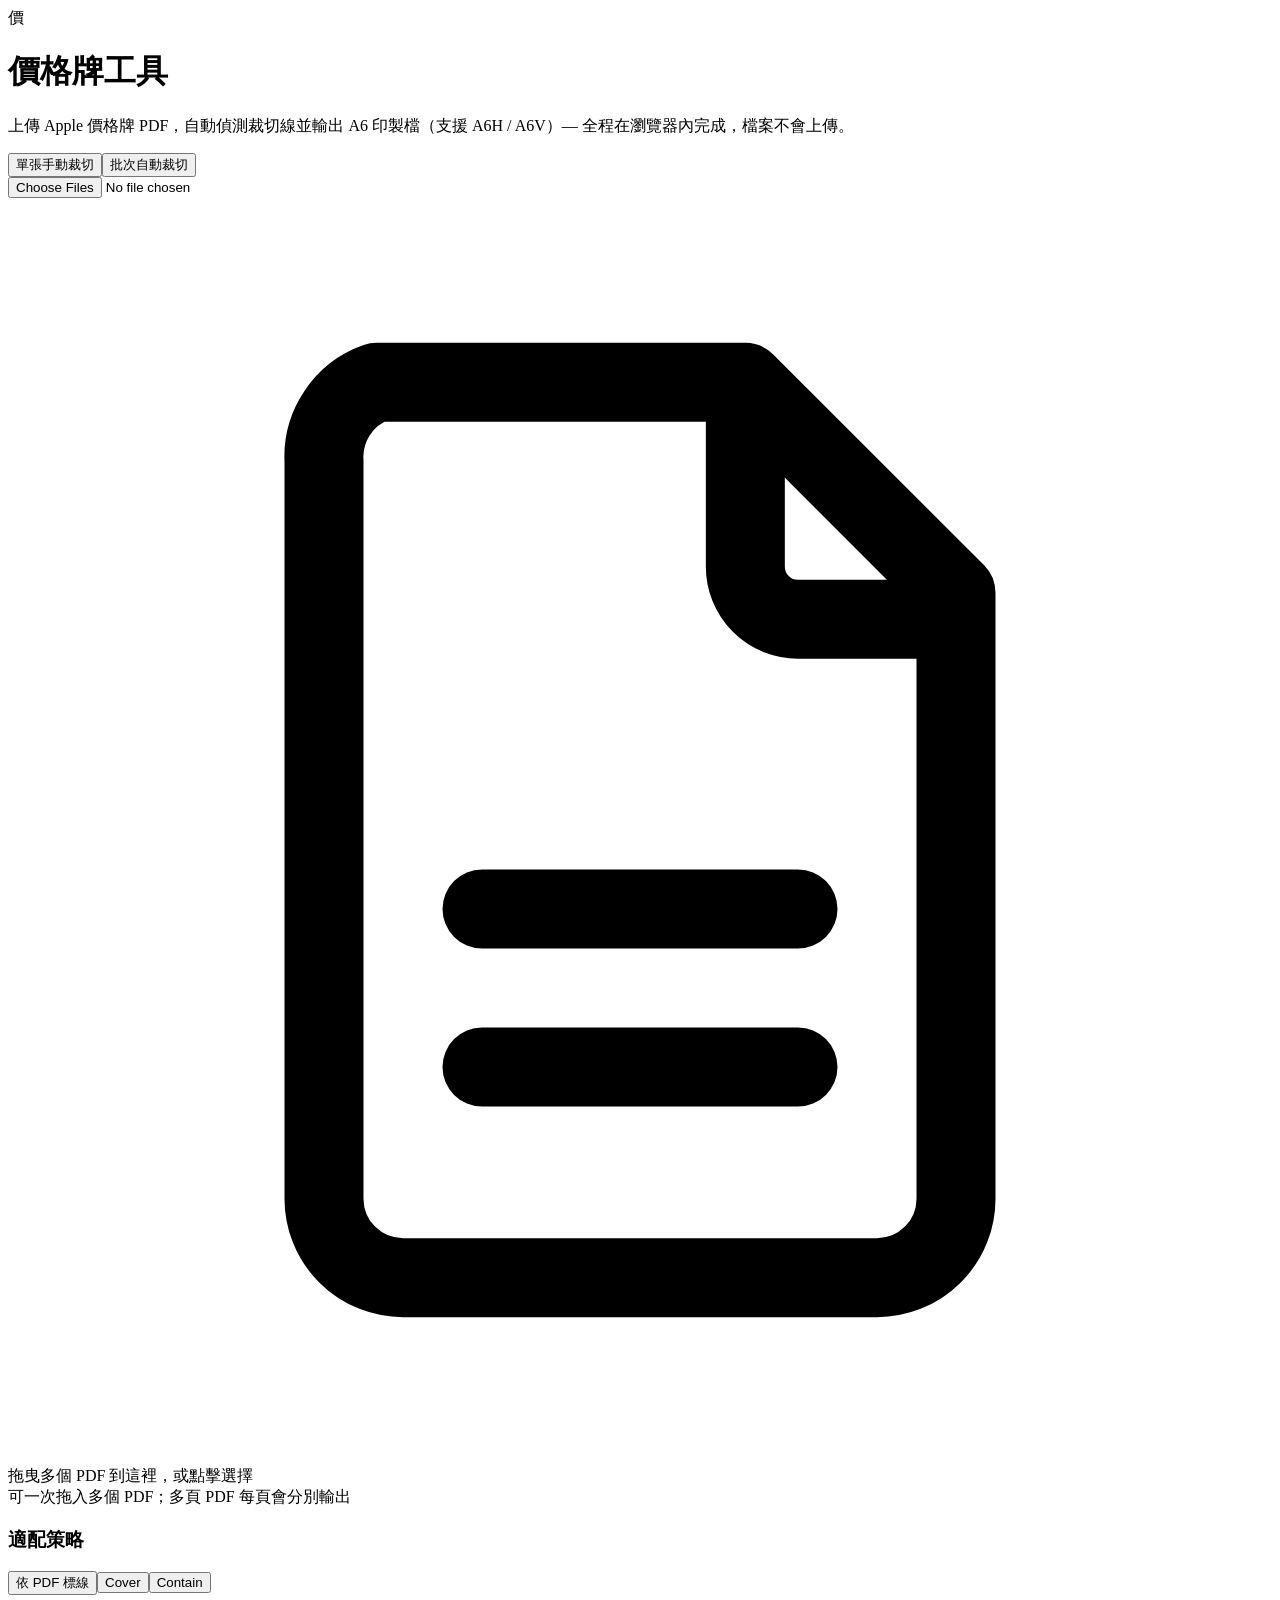
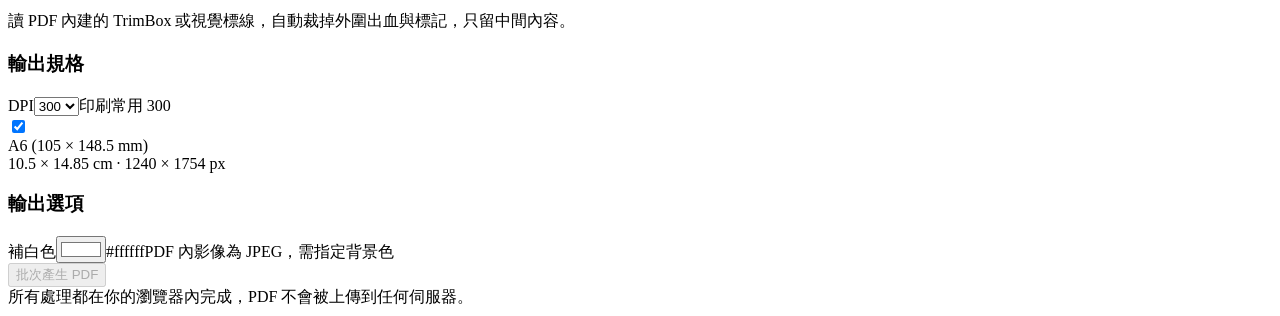
==== index.html @ c0bd7377 "價格牌工具（靜態網頁）" ====
<!DOCTYPE html><!--tHlE4lcOWtgpAlVn3kXVg--><html lang="zh-Hant"><head><meta charSet="utf-8"/><meta name="viewport" content="width=device-width, initial-scale=1"/><link rel="stylesheet" href="/price-tag-crop/_next/static/css/e3be39649582c338.css" data-precedence="next"/><link rel="stylesheet" href="/price-tag-crop/_next/static/css/1ed66b419047be4d.css" data-precedence="next"/><link rel="preload" as="script" fetchPriority="low" href="/price-tag-crop/_next/static/chunks/webpack-905c0ec959101561.js"/><script src="/price-tag-crop/_next/static/chunks/4bd1b696-c023c6e3521b1417.js" async=""></script><script src="/price-tag-crop/_next/static/chunks/255-a2ff81017c8be315.js" async=""></script><script src="/price-tag-crop/_next/static/chunks/main-app-aa45758f21da2b9b.js" async=""></script><script src="/price-tag-crop/_next/static/chunks/9b0008ae-5dbc968473dac8fa.js" async=""></script><script src="/price-tag-crop/_next/static/chunks/164f4fb6-c6f5d11dffcbd2ea.js" async=""></script><script src="/price-tag-crop/_next/static/chunks/767-1b6cd511cc462bb2.js" async=""></script><script src="/price-tag-crop/_next/static/chunks/app/page-206f4f17d5adaa6c.js" async=""></script><title>價格牌工具</title><meta name="description" content="對照門市配置圖批次匹配、裁切 Apple A6 價格牌"/><script src="/price-tag-crop/_next/static/chunks/polyfills-42372ed130431b0a.js" noModule=""></script></head><body class="min-h-screen bg-canvas font-sans text-ink antialiased"><div hidden=""><!--$--><!--/$--></div><main class="mx-auto max-w-5xl px-4 pb-16 pt-10 sm:px-6"><header class="mb-8 flex flex-col gap-1"><div class="flex items-center gap-2.5"><div class="flex h-8 w-8 items-center justify-center rounded-[9px] bg-ink text-[15px] font-semibold text-white">價</div><h1 class="text-[22px] font-semibold tracking-tight text-ink">價格牌工具</h1></div><p class="text-[13px] text-ink-muted">上傳 Apple 價格牌 PDF，自動偵測裁切線並輸出 A6 印製檔（支援 A6H / A6V）— 全程在瀏覽器內完成，檔案不會上傳。</p></header><div class="mb-6"><div class="inline-flex gap-0.5 rounded-full bg-ink/[0.06] p-1"><button type="button" class="rounded-full px-4 py-1.5 text-sm font-medium transition text-ink-muted hover:text-ink">單張手動裁切</button><button type="button" class="rounded-full px-4 py-1.5 text-sm font-medium transition bg-white text-ink shadow-card">批次自動裁切</button></div></div><div class="rounded-2xl border border-hairline bg-surface shadow-card p-5 sm:p-7"><div class="space-y-6"><label class="flex cursor-pointer flex-col items-center justify-center gap-2.5 rounded-2xl border-2 border-dashed p-9 text-center transition border-hairline bg-ink/[0.02] hover:border-ink-faint hover:bg-ink/[0.035]"><input type="file" accept="application/pdf,.pdf" multiple="" class="hidden"/><svg viewBox="0 0 24 24" fill="none" class="h-8 w-8 transition text-ink-faint" aria-hidden="true"><path d="M7 3.5h7l4 4V19a1.5 1.5 0 0 1-1.5 1.5h-9A1.5 1.5 0 0 1 6 19V5a1.5 1.5 0 0 1 1-1.5Z" stroke="currentColor" stroke-width="1.5" stroke-linejoin="round"></path><path d="M14 3.5V7a1 1 0 0 0 1 1h3.5" stroke="currentColor" stroke-width="1.5" stroke-linejoin="round"></path><path d="M9 13.5h6M9 16.5h6" stroke="currentColor" stroke-width="1.5" stroke-linecap="round"></path></svg><div class="text-[14px] font-medium text-ink">拖曳多個 PDF 到這裡，或點擊選擇</div><div class="max-w-md text-xs text-ink-faint">可一次拖入多個 PDF；多頁 PDF 每頁會分別輸出</div></label><div class="space-y-3 border-t border-hairline pt-5"><h3 class="text-[13px] font-semibold uppercase tracking-wide text-ink-faint">適配策略</h3><div class="inline-flex gap-0.5 rounded-full bg-ink/[0.06] p-1"><button type="button" class="rounded-full px-4 py-1.5 text-sm font-medium transition bg-white text-ink shadow-card">依 PDF 標線</button><button type="button" class="rounded-full px-4 py-1.5 text-sm font-medium transition text-ink-muted hover:text-ink">Cover</button><button type="button" class="rounded-full px-4 py-1.5 text-sm font-medium transition text-ink-muted hover:text-ink">Contain</button></div><p class="text-xs text-ink-faint">讀 PDF 內建的 TrimBox 或視覺標線，自動裁掉外圍出血與標記，只留中間內容。</p></div><div class="space-y-3 border-t border-hairline pt-5"><h3 class="text-[13px] font-semibold uppercase tracking-wide text-ink-faint">輸出規格</h3><div class="space-y-3"><div class="flex items-center gap-3"><label class="text-sm font-medium text-ink-soft">DPI</label><select class="rounded-lg border border-hairline bg-white px-2.5 py-1.5 text-sm text-ink"><option value="150">150</option><option value="300" selected="">300</option><option value="600">600</option></select><span class="text-xs text-ink-faint">印刷常用 300</span></div><div class="grid grid-cols-1 gap-2 sm:grid-cols-2 lg:grid-cols-3"><label class="flex cursor-pointer items-center gap-3 rounded-xl border p-3 transition border-accent bg-accent-soft"><input type="checkbox" class="h-4 w-4 accent-accent" checked=""/><div class="flex-1"><div class="text-sm font-medium text-ink">A6 (105 × 148.5 mm)</div><div class="text-xs text-ink-faint">10.5<!-- --> × <!-- -->14.85<!-- --> cm · <!-- -->1240<!-- --> × <!-- -->1754<!-- --> px</div></div></label></div></div></div><div class="space-y-3 border-t border-hairline pt-5"><h3 class="text-[13px] font-semibold uppercase tracking-wide text-ink-faint">輸出選項</h3><div class="flex items-center gap-2.5"><label class="text-sm font-medium text-ink-soft">補白色</label><input type="color" class="h-8 w-12 cursor-pointer rounded-lg border border-hairline" value="#ffffff"/><span class="font-mono text-xs text-ink-faint">#ffffff</span><span class="text-xs text-ink-faint">PDF 內影像為 JPEG，需指定背景色</span></div></div><button type="button" class="inline-flex items-center justify-center gap-1.5 rounded-full px-4 py-2 text-sm font-medium transition disabled:cursor-not-allowed bg-accent text-white hover:bg-accent-hover active:bg-accent-active disabled:bg-ink-faint/40 disabled:text-white/70 w-full !py-3" disabled="">批次產生 PDF</button></div></div><footer class="mt-8 text-center text-xs text-ink-faint">所有處理都在你的瀏覽器內完成，PDF 不會被上傳到任何伺服器。</footer></main><!--$--><!--/$--><script src="/price-tag-crop/_next/static/chunks/webpack-905c0ec959101561.js" id="_R_" async=""></script><script>(self.__next_f=self.__next_f||[]).push([0])</script><script>self.__next_f.push([1,"1:\"$Sreact.fragment\"\n2:I[9766,[],\"\"]\n3:I[8924,[],\"\"]\n4:I[1959,[],\"ClientPageRoot\"]\n5:I[7318,[\"84\",\"static/chunks/9b0008ae-5dbc968473dac8fa.js\",\"930\",\"static/chunks/164f4fb6-c6f5d11dffcbd2ea.js\",\"767\",\"static/chunks/767-1b6cd511cc462bb2.js\",\"974\",\"static/chunks/app/page-206f4f17d5adaa6c.js\"],\"default\"]\n8:I[4431,[],\"OutletBoundary\"]\na:I[5278,[],\"AsyncMetadataOutlet\"]\nc:I[4431,[],\"ViewportBoundary\"]\ne:I[4431,[],\"MetadataBoundary\"]\nf:\"$Sreact.suspense\"\n11:I[7150,[],\"\"]\n:HL[\"/price-tag-crop/_next/static/css/e3be39649582c338.css\",\"style\"]\n:HL[\"/price-tag-crop/_next/static/css/1ed66b419047be4d.css\",\"style\"]\n"])</script><script>self.__next_f.push([1,"0:{\"P\":null,\"b\":\"tHlE4lcOWtgpAlVn3kXVg\",\"p\":\"/price-tag-crop\",\"c\":[\"\",\"\"],\"i\":false,\"f\":[[[\"\",{\"children\":[\"__PAGE__\",{}]},\"$undefined\",\"$undefined\",true],[\"\",[\"$\",\"$1\",\"c\",{\"children\":[[[\"$\",\"link\",\"0\",{\"rel\":\"stylesheet\",\"href\":\"/price-tag-crop/_next/static/css/e3be39649582c338.css\",\"precedence\":\"next\",\"crossOrigin\":\"$undefined\",\"nonce\":\"$undefined\"}]],[\"$\",\"html\",null,{\"lang\":\"zh-Hant\",\"children\":[\"$\",\"body\",null,{\"className\":\"min-h-screen bg-canvas font-sans text-ink antialiased\",\"children\":[\"$\",\"$L2\",null,{\"parallelRouterKey\":\"children\",\"error\":\"$undefined\",\"errorStyles\":\"$undefined\",\"errorScripts\":\"$undefined\",\"template\":[\"$\",\"$L3\",null,{}],\"templateStyles\":\"$undefined\",\"templateScripts\":\"$undefined\",\"notFound\":[[[\"$\",\"title\",null,{\"children\":\"404: This page could not be found.\"}],[\"$\",\"div\",null,{\"style\":{\"fontFamily\":\"system-ui,\\\"Segoe UI\\\",Roboto,Helvetica,Arial,sans-serif,\\\"Apple Color Emoji\\\",\\\"Segoe UI Emoji\\\"\",\"height\":\"100vh\",\"textAlign\":\"center\",\"display\":\"flex\",\"flexDirection\":\"column\",\"alignItems\":\"center\",\"justifyContent\":\"center\"},\"children\":[\"$\",\"div\",null,{\"children\":[[\"$\",\"style\",null,{\"dangerouslySetInnerHTML\":{\"__html\":\"body{color:#000;background:#fff;margin:0}.next-error-h1{border-right:1px solid rgba(0,0,0,.3)}@media (prefers-color-scheme:dark){body{color:#fff;background:#000}.next-error-h1{border-right:1px solid rgba(255,255,255,.3)}}\"}}],[\"$\",\"h1\",null,{\"className\":\"next-error-h1\",\"style\":{\"display\":\"inline-block\",\"margin\":\"0 20px 0 0\",\"padding\":\"0 23px 0 0\",\"fontSize\":24,\"fontWeight\":500,\"verticalAlign\":\"top\",\"lineHeight\":\"49px\"},\"children\":404}],[\"$\",\"div\",null,{\"style\":{\"display\":\"inline-block\"},\"children\":[\"$\",\"h2\",null,{\"style\":{\"fontSize\":14,\"fontWeight\":400,\"lineHeight\":\"49px\",\"margin\":0},\"children\":\"This page could not be found.\"}]}]]}]}]],[]],\"forbidden\":\"$undefined\",\"unauthorized\":\"$undefined\"}]}]}]]}],{\"children\":[\"__PAGE__\",[\"$\",\"$1\",\"c\",{\"children\":[[\"$\",\"$L4\",null,{\"Component\":\"$5\",\"searchParams\":{},\"params\":{},\"promises\":[\"$@6\",\"$@7\"]}],[[\"$\",\"link\",\"0\",{\"rel\":\"stylesheet\",\"href\":\"/price-tag-crop/_next/static/css/1ed66b419047be4d.css\",\"precedence\":\"next\",\"crossOrigin\":\"$undefined\",\"nonce\":\"$undefined\"}]],[\"$\",\"$L8\",null,{\"children\":[\"$L9\",[\"$\",\"$La\",null,{\"promise\":\"$@b\"}]]}]]}],{},null,false]},null,false],[\"$\",\"$1\",\"h\",{\"children\":[null,[[\"$\",\"$Lc\",null,{\"children\":\"$Ld\"}],null],[\"$\",\"$Le\",null,{\"children\":[\"$\",\"div\",null,{\"hidden\":true,\"children\":[\"$\",\"$f\",null,{\"fallback\":null,\"children\":\"$L10\"}]}]}]]}],false]],\"m\":\"$undefined\",\"G\":[\"$11\",[]],\"s\":false,\"S\":true}\n"])</script><script>self.__next_f.push([1,"6:{}\n7:\"$0:f:0:1:2:children:1:props:children:0:props:params\"\n"])</script><script>self.__next_f.push([1,"d:[[\"$\",\"meta\",\"0\",{\"charSet\":\"utf-8\"}],[\"$\",\"meta\",\"1\",{\"name\":\"viewport\",\"content\":\"width=device-width, initial-scale=1\"}]]\n9:null\n"])</script><script>self.__next_f.push([1,"b:{\"metadata\":[[\"$\",\"title\",\"0\",{\"children\":\"價格牌工具\"}],[\"$\",\"meta\",\"1\",{\"name\":\"description\",\"content\":\"對照門市配置圖批次匹配、裁切 Apple A6 價格牌\"}]],\"error\":null,\"digest\":\"$undefined\"}\n"])</script><script>self.__next_f.push([1,"10:\"$b:metadata\"\n"])</script></body></html>
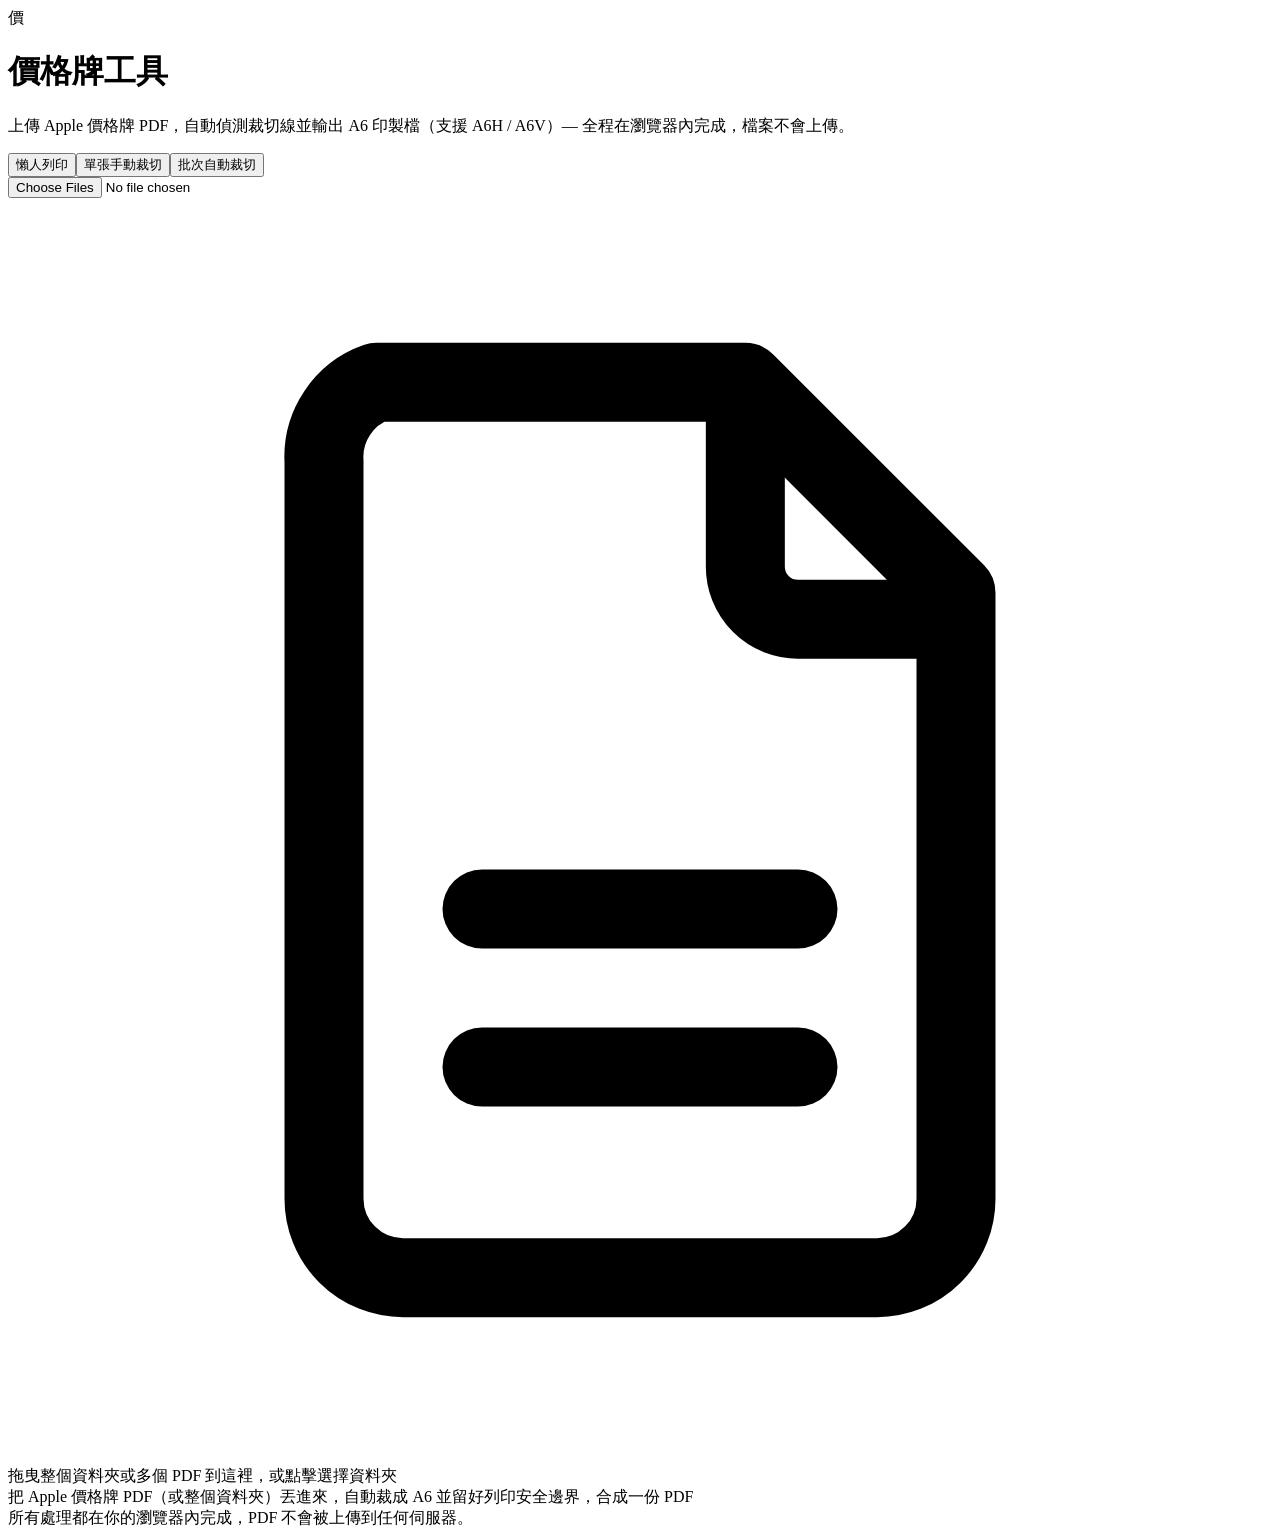
==== commit ba48ab5d: "更新：懶人列印分頁、列印安全邊界" ====
--- a/index.html
+++ b/index.html
@@ -1 +1 @@
-<!DOCTYPE html><!--tHlE4lcOWtgpAlVn3kXVg--><html lang="zh-Hant"><head><meta charSet="utf-8"/><meta name="viewport" content="width=device-width, initial-scale=1"/><link rel="stylesheet" href="/price-tag-crop/_next/static/css/e3be39649582c338.css" data-precedence="next"/><link rel="stylesheet" href="/price-tag-crop/_next/static/css/1ed66b419047be4d.css" data-precedence="next"/><link rel="preload" as="script" fetchPriority="low" href="/price-tag-crop/_next/static/chunks/webpack-905c0ec959101561.js"/><script src="/price-tag-crop/_next/static/chunks/4bd1b696-c023c6e3521b1417.js" async=""></script><script src="/price-tag-crop/_next/static/chunks/255-a2ff81017c8be315.js" async=""></script><script src="/price-tag-crop/_next/static/chunks/main-app-aa45758f21da2b9b.js" async=""></script><script src="/price-tag-crop/_next/static/chunks/9b0008ae-5dbc968473dac8fa.js" async=""></script><script src="/price-tag-crop/_next/static/chunks/164f4fb6-c6f5d11dffcbd2ea.js" async=""></script><script src="/price-tag-crop/_next/static/chunks/767-1b6cd511cc462bb2.js" async=""></script><script src="/price-tag-crop/_next/static/chunks/app/page-206f4f17d5adaa6c.js" async=""></script><title>價格牌工具</title><meta name="description" content="對照門市配置圖批次匹配、裁切 Apple A6 價格牌"/><script src="/price-tag-crop/_next/static/chunks/polyfills-42372ed130431b0a.js" noModule=""></script></head><body class="min-h-screen bg-canvas font-sans text-ink antialiased"><div hidden=""><!--$--><!--/$--></div><main class="mx-auto max-w-5xl px-4 pb-16 pt-10 sm:px-6"><header class="mb-8 flex flex-col gap-1"><div class="flex items-center gap-2.5"><div class="flex h-8 w-8 items-center justify-center rounded-[9px] bg-ink text-[15px] font-semibold text-white">價</div><h1 class="text-[22px] font-semibold tracking-tight text-ink">價格牌工具</h1></div><p class="text-[13px] text-ink-muted">上傳 Apple 價格牌 PDF，自動偵測裁切線並輸出 A6 印製檔（支援 A6H / A6V）— 全程在瀏覽器內完成，檔案不會上傳。</p></header><div class="mb-6"><div class="inline-flex gap-0.5 rounded-full bg-ink/[0.06] p-1"><button type="button" class="rounded-full px-4 py-1.5 text-sm font-medium transition text-ink-muted hover:text-ink">單張手動裁切</button><button type="button" class="rounded-full px-4 py-1.5 text-sm font-medium transition bg-white text-ink shadow-card">批次自動裁切</button></div></div><div class="rounded-2xl border border-hairline bg-surface shadow-card p-5 sm:p-7"><div class="space-y-6"><label class="flex cursor-pointer flex-col items-center justify-center gap-2.5 rounded-2xl border-2 border-dashed p-9 text-center transition border-hairline bg-ink/[0.02] hover:border-ink-faint hover:bg-ink/[0.035]"><input type="file" accept="application/pdf,.pdf" multiple="" class="hidden"/><svg viewBox="0 0 24 24" fill="none" class="h-8 w-8 transition text-ink-faint" aria-hidden="true"><path d="M7 3.5h7l4 4V19a1.5 1.5 0 0 1-1.5 1.5h-9A1.5 1.5 0 0 1 6 19V5a1.5 1.5 0 0 1 1-1.5Z" stroke="currentColor" stroke-width="1.5" stroke-linejoin="round"></path><path d="M14 3.5V7a1 1 0 0 0 1 1h3.5" stroke="currentColor" stroke-width="1.5" stroke-linejoin="round"></path><path d="M9 13.5h6M9 16.5h6" stroke="currentColor" stroke-width="1.5" stroke-linecap="round"></path></svg><div class="text-[14px] font-medium text-ink">拖曳多個 PDF 到這裡，或點擊選擇</div><div class="max-w-md text-xs text-ink-faint">可一次拖入多個 PDF；多頁 PDF 每頁會分別輸出</div></label><div class="space-y-3 border-t border-hairline pt-5"><h3 class="text-[13px] font-semibold uppercase tracking-wide text-ink-faint">適配策略</h3><div class="inline-flex gap-0.5 rounded-full bg-ink/[0.06] p-1"><button type="button" class="rounded-full px-4 py-1.5 text-sm font-medium transition bg-white text-ink shadow-card">依 PDF 標線</button><button type="button" class="rounded-full px-4 py-1.5 text-sm font-medium transition text-ink-muted hover:text-ink">Cover</button><button type="button" class="rounded-full px-4 py-1.5 text-sm font-medium transition text-ink-muted hover:text-ink">Contain</button></div><p class="text-xs text-ink-faint">讀 PDF 內建的 TrimBox 或視覺標線，自動裁掉外圍出血與標記，只留中間內容。</p></div><div class="space-y-3 border-t border-hairline pt-5"><h3 class="text-[13px] font-semibold uppercase tracking-wide text-ink-faint">輸出規格</h3><div class="space-y-3"><div class="flex items-center gap-3"><label class="text-sm font-medium text-ink-soft">DPI</label><select class="rounded-lg border border-hairline bg-white px-2.5 py-1.5 text-sm text-ink"><option value="150">150</option><option value="300" selected="">300</option><option value="600">600</option></select><span class="text-xs text-ink-faint">印刷常用 300</span></div><div class="grid grid-cols-1 gap-2 sm:grid-cols-2 lg:grid-cols-3"><label class="flex cursor-pointer items-center gap-3 rounded-xl border p-3 transition border-accent bg-accent-soft"><input type="checkbox" class="h-4 w-4 accent-accent" checked=""/><div class="flex-1"><div class="text-sm font-medium text-ink">A6 (105 × 148.5 mm)</div><div class="text-xs text-ink-faint">10.5<!-- --> × <!-- -->14.85<!-- --> cm · <!-- -->1240<!-- --> × <!-- -->1754<!-- --> px</div></div></label></div></div></div><div class="space-y-3 border-t border-hairline pt-5"><h3 class="text-[13px] font-semibold uppercase tracking-wide text-ink-faint">輸出選項</h3><div class="flex items-center gap-2.5"><label class="text-sm font-medium text-ink-soft">補白色</label><input type="color" class="h-8 w-12 cursor-pointer rounded-lg border border-hairline" value="#ffffff"/><span class="font-mono text-xs text-ink-faint">#ffffff</span><span class="text-xs text-ink-faint">PDF 內影像為 JPEG，需指定背景色</span></div></div><button type="button" class="inline-flex items-center justify-center gap-1.5 rounded-full px-4 py-2 text-sm font-medium transition disabled:cursor-not-allowed bg-accent text-white hover:bg-accent-hover active:bg-accent-active disabled:bg-ink-faint/40 disabled:text-white/70 w-full !py-3" disabled="">批次產生 PDF</button></div></div><footer class="mt-8 text-center text-xs text-ink-faint">所有處理都在你的瀏覽器內完成，PDF 不會被上傳到任何伺服器。</footer></main><!--$--><!--/$--><script src="/price-tag-crop/_next/static/chunks/webpack-905c0ec959101561.js" id="_R_" async=""></script><script>(self.__next_f=self.__next_f||[]).push([0])</script><script>self.__next_f.push([1,"1:\"$Sreact.fragment\"\n2:I[9766,[],\"\"]\n3:I[8924,[],\"\"]\n4:I[1959,[],\"ClientPageRoot\"]\n5:I[7318,[\"84\",\"static/chunks/9b0008ae-5dbc968473dac8fa.js\",\"930\",\"static/chunks/164f4fb6-c6f5d11dffcbd2ea.js\",\"767\",\"static/chunks/767-1b6cd511cc462bb2.js\",\"974\",\"static/chunks/app/page-206f4f17d5adaa6c.js\"],\"default\"]\n8:I[4431,[],\"OutletBoundary\"]\na:I[5278,[],\"AsyncMetadataOutlet\"]\nc:I[4431,[],\"ViewportBoundary\"]\ne:I[4431,[],\"MetadataBoundary\"]\nf:\"$Sreact.suspense\"\n11:I[7150,[],\"\"]\n:HL[\"/price-tag-crop/_next/static/css/e3be39649582c338.css\",\"style\"]\n:HL[\"/price-tag-crop/_next/static/css/1ed66b419047be4d.css\",\"style\"]\n"])</script><script>self.__next_f.push([1,"0:{\"P\":null,\"b\":\"tHlE4lcOWtgpAlVn3kXVg\",\"p\":\"/price-tag-crop\",\"c\":[\"\",\"\"],\"i\":false,\"f\":[[[\"\",{\"children\":[\"__PAGE__\",{}]},\"$undefined\",\"$undefined\",true],[\"\",[\"$\",\"$1\",\"c\",{\"children\":[[[\"$\",\"link\",\"0\",{\"rel\":\"stylesheet\",\"href\":\"/price-tag-crop/_next/static/css/e3be39649582c338.css\",\"precedence\":\"next\",\"crossOrigin\":\"$undefined\",\"nonce\":\"$undefined\"}]],[\"$\",\"html\",null,{\"lang\":\"zh-Hant\",\"children\":[\"$\",\"body\",null,{\"className\":\"min-h-screen bg-canvas font-sans text-ink antialiased\",\"children\":[\"$\",\"$L2\",null,{\"parallelRouterKey\":\"children\",\"error\":\"$undefined\",\"errorStyles\":\"$undefined\",\"errorScripts\":\"$undefined\",\"template\":[\"$\",\"$L3\",null,{}],\"templateStyles\":\"$undefined\",\"templateScripts\":\"$undefined\",\"notFound\":[[[\"$\",\"title\",null,{\"children\":\"404: This page could not be found.\"}],[\"$\",\"div\",null,{\"style\":{\"fontFamily\":\"system-ui,\\\"Segoe UI\\\",Roboto,Helvetica,Arial,sans-serif,\\\"Apple Color Emoji\\\",\\\"Segoe UI Emoji\\\"\",\"height\":\"100vh\",\"textAlign\":\"center\",\"display\":\"flex\",\"flexDirection\":\"column\",\"alignItems\":\"center\",\"justifyContent\":\"center\"},\"children\":[\"$\",\"div\",null,{\"children\":[[\"$\",\"style\",null,{\"dangerouslySetInnerHTML\":{\"__html\":\"body{color:#000;background:#fff;margin:0}.next-error-h1{border-right:1px solid rgba(0,0,0,.3)}@media (prefers-color-scheme:dark){body{color:#fff;background:#000}.next-error-h1{border-right:1px solid rgba(255,255,255,.3)}}\"}}],[\"$\",\"h1\",null,{\"className\":\"next-error-h1\",\"style\":{\"display\":\"inline-block\",\"margin\":\"0 20px 0 0\",\"padding\":\"0 23px 0 0\",\"fontSize\":24,\"fontWeight\":500,\"verticalAlign\":\"top\",\"lineHeight\":\"49px\"},\"children\":404}],[\"$\",\"div\",null,{\"style\":{\"display\":\"inline-block\"},\"children\":[\"$\",\"h2\",null,{\"style\":{\"fontSize\":14,\"fontWeight\":400,\"lineHeight\":\"49px\",\"margin\":0},\"children\":\"This page could not be found.\"}]}]]}]}]],[]],\"forbidden\":\"$undefined\",\"unauthorized\":\"$undefined\"}]}]}]]}],{\"children\":[\"__PAGE__\",[\"$\",\"$1\",\"c\",{\"children\":[[\"$\",\"$L4\",null,{\"Component\":\"$5\",\"searchParams\":{},\"params\":{},\"promises\":[\"$@6\",\"$@7\"]}],[[\"$\",\"link\",\"0\",{\"rel\":\"stylesheet\",\"href\":\"/price-tag-crop/_next/static/css/1ed66b419047be4d.css\",\"precedence\":\"next\",\"crossOrigin\":\"$undefined\",\"nonce\":\"$undefined\"}]],[\"$\",\"$L8\",null,{\"children\":[\"$L9\",[\"$\",\"$La\",null,{\"promise\":\"$@b\"}]]}]]}],{},null,false]},null,false],[\"$\",\"$1\",\"h\",{\"children\":[null,[[\"$\",\"$Lc\",null,{\"children\":\"$Ld\"}],null],[\"$\",\"$Le\",null,{\"children\":[\"$\",\"div\",null,{\"hidden\":true,\"children\":[\"$\",\"$f\",null,{\"fallback\":null,\"children\":\"$L10\"}]}]}]]}],false]],\"m\":\"$undefined\",\"G\":[\"$11\",[]],\"s\":false,\"S\":true}\n"])</script><script>self.__next_f.push([1,"6:{}\n7:\"$0:f:0:1:2:children:1:props:children:0:props:params\"\n"])</script><script>self.__next_f.push([1,"d:[[\"$\",\"meta\",\"0\",{\"charSet\":\"utf-8\"}],[\"$\",\"meta\",\"1\",{\"name\":\"viewport\",\"content\":\"width=device-width, initial-scale=1\"}]]\n9:null\n"])</script><script>self.__next_f.push([1,"b:{\"metadata\":[[\"$\",\"title\",\"0\",{\"children\":\"價格牌工具\"}],[\"$\",\"meta\",\"1\",{\"name\":\"description\",\"content\":\"對照門市配置圖批次匹配、裁切 Apple A6 價格牌\"}]],\"error\":null,\"digest\":\"$undefined\"}\n"])</script><script>self.__next_f.push([1,"10:\"$b:metadata\"\n"])</script></body></html>+<!DOCTYPE html><!--JK6btFGmUz8luL1OI5aVv--><html lang="zh-Hant"><head><meta charSet="utf-8"/><meta name="viewport" content="width=device-width, initial-scale=1"/><link rel="stylesheet" href="/price-tag-crop/_next/static/css/321980ebbef6faea.css" data-precedence="next"/><link rel="stylesheet" href="/price-tag-crop/_next/static/css/1ed66b419047be4d.css" data-precedence="next"/><link rel="preload" as="script" fetchPriority="low" href="/price-tag-crop/_next/static/chunks/webpack-905c0ec959101561.js"/><script src="/price-tag-crop/_next/static/chunks/4bd1b696-c023c6e3521b1417.js" async=""></script><script src="/price-tag-crop/_next/static/chunks/255-a2ff81017c8be315.js" async=""></script><script src="/price-tag-crop/_next/static/chunks/main-app-aa45758f21da2b9b.js" async=""></script><script src="/price-tag-crop/_next/static/chunks/9b0008ae-5dbc968473dac8fa.js" async=""></script><script src="/price-tag-crop/_next/static/chunks/164f4fb6-c6f5d11dffcbd2ea.js" async=""></script><script src="/price-tag-crop/_next/static/chunks/767-1b6cd511cc462bb2.js" async=""></script><script src="/price-tag-crop/_next/static/chunks/app/page-5522ecc44f9b2cb3.js" async=""></script><title>價格牌工具</title><meta name="description" content="對照門市配置圖批次匹配、裁切 Apple A6 價格牌"/><script src="/price-tag-crop/_next/static/chunks/polyfills-42372ed130431b0a.js" noModule=""></script></head><body class="min-h-screen bg-canvas font-sans text-ink antialiased"><div hidden=""><!--$--><!--/$--></div><main class="mx-auto max-w-5xl px-4 pb-16 pt-10 sm:px-6"><header class="mb-8 flex flex-col gap-1"><div class="flex items-center gap-2.5"><div class="flex h-8 w-8 items-center justify-center rounded-[9px] bg-ink text-[15px] font-semibold text-white">價</div><h1 class="text-[22px] font-semibold tracking-tight text-ink">價格牌工具</h1></div><p class="text-[13px] text-ink-muted">上傳 Apple 價格牌 PDF，自動偵測裁切線並輸出 A6 印製檔（支援 A6H / A6V）— 全程在瀏覽器內完成，檔案不會上傳。</p></header><div class="mb-6"><div class="inline-flex gap-0.5 rounded-full bg-ink/[0.06] p-1"><button type="button" class="rounded-full px-4 py-1.5 text-sm font-medium transition bg-white text-ink shadow-card">懶人列印</button><button type="button" class="rounded-full px-4 py-1.5 text-sm font-medium transition text-ink-muted hover:text-ink">單張手動裁切</button><button type="button" class="rounded-full px-4 py-1.5 text-sm font-medium transition text-ink-muted hover:text-ink">批次自動裁切</button></div></div><div class="rounded-2xl border border-hairline bg-surface shadow-card p-5 sm:p-7"><div class="space-y-5"><label class="flex cursor-pointer flex-col items-center justify-center gap-2.5 rounded-2xl border-2 border-dashed p-9 text-center transition border-hairline bg-ink/[0.02] hover:border-ink-faint hover:bg-ink/[0.035]"><input type="file" accept="application/pdf,.pdf" multiple="" class="hidden"/><svg viewBox="0 0 24 24" fill="none" class="h-8 w-8 transition text-ink-faint" aria-hidden="true"><path d="M7 3.5h7l4 4V19a1.5 1.5 0 0 1-1.5 1.5h-9A1.5 1.5 0 0 1 6 19V5a1.5 1.5 0 0 1 1-1.5Z" stroke="currentColor" stroke-width="1.5" stroke-linejoin="round"></path><path d="M14 3.5V7a1 1 0 0 0 1 1h3.5" stroke="currentColor" stroke-width="1.5" stroke-linejoin="round"></path><path d="M9 13.5h6M9 16.5h6" stroke="currentColor" stroke-width="1.5" stroke-linecap="round"></path></svg><div class="text-[14px] font-medium text-ink">拖曳整個資料夾或多個 PDF 到這裡，或點擊選擇資料夾</div><div class="max-w-md text-xs text-ink-faint">把 Apple 價格牌 PDF（或整個資料夾）丟進來，自動裁成 A6 並留好列印安全邊界，合成一份 PDF</div></label></div></div><footer class="mt-8 text-center text-xs text-ink-faint">所有處理都在你的瀏覽器內完成，PDF 不會被上傳到任何伺服器。</footer></main><!--$--><!--/$--><script src="/price-tag-crop/_next/static/chunks/webpack-905c0ec959101561.js" id="_R_" async=""></script><script>(self.__next_f=self.__next_f||[]).push([0])</script><script>self.__next_f.push([1,"1:\"$Sreact.fragment\"\n2:I[9766,[],\"\"]\n3:I[8924,[],\"\"]\n4:I[1959,[],\"ClientPageRoot\"]\n5:I[3292,[\"84\",\"static/chunks/9b0008ae-5dbc968473dac8fa.js\",\"930\",\"static/chunks/164f4fb6-c6f5d11dffcbd2ea.js\",\"767\",\"static/chunks/767-1b6cd511cc462bb2.js\",\"974\",\"static/chunks/app/page-5522ecc44f9b2cb3.js\"],\"default\"]\n8:I[4431,[],\"OutletBoundary\"]\na:I[5278,[],\"AsyncMetadataOutlet\"]\nc:I[4431,[],\"ViewportBoundary\"]\ne:I[4431,[],\"MetadataBoundary\"]\nf:\"$Sreact.suspense\"\n11:I[7150,[],\"\"]\n:HL[\"/price-tag-crop/_next/static/css/321980ebbef6faea.css\",\"style\"]\n:HL[\"/price-tag-crop/_next/static/css/1ed66b419047be4d.css\",\"style\"]\n"])</script><script>self.__next_f.push([1,"0:{\"P\":null,\"b\":\"JK6btFGmUz8luL1OI5aVv\",\"p\":\"/price-tag-crop\",\"c\":[\"\",\"\"],\"i\":false,\"f\":[[[\"\",{\"children\":[\"__PAGE__\",{}]},\"$undefined\",\"$undefined\",true],[\"\",[\"$\",\"$1\",\"c\",{\"children\":[[[\"$\",\"link\",\"0\",{\"rel\":\"stylesheet\",\"href\":\"/price-tag-crop/_next/static/css/321980ebbef6faea.css\",\"precedence\":\"next\",\"crossOrigin\":\"$undefined\",\"nonce\":\"$undefined\"}]],[\"$\",\"html\",null,{\"lang\":\"zh-Hant\",\"children\":[\"$\",\"body\",null,{\"className\":\"min-h-screen bg-canvas font-sans text-ink antialiased\",\"children\":[\"$\",\"$L2\",null,{\"parallelRouterKey\":\"children\",\"error\":\"$undefined\",\"errorStyles\":\"$undefined\",\"errorScripts\":\"$undefined\",\"template\":[\"$\",\"$L3\",null,{}],\"templateStyles\":\"$undefined\",\"templateScripts\":\"$undefined\",\"notFound\":[[[\"$\",\"title\",null,{\"children\":\"404: This page could not be found.\"}],[\"$\",\"div\",null,{\"style\":{\"fontFamily\":\"system-ui,\\\"Segoe UI\\\",Roboto,Helvetica,Arial,sans-serif,\\\"Apple Color Emoji\\\",\\\"Segoe UI Emoji\\\"\",\"height\":\"100vh\",\"textAlign\":\"center\",\"display\":\"flex\",\"flexDirection\":\"column\",\"alignItems\":\"center\",\"justifyContent\":\"center\"},\"children\":[\"$\",\"div\",null,{\"children\":[[\"$\",\"style\",null,{\"dangerouslySetInnerHTML\":{\"__html\":\"body{color:#000;background:#fff;margin:0}.next-error-h1{border-right:1px solid rgba(0,0,0,.3)}@media (prefers-color-scheme:dark){body{color:#fff;background:#000}.next-error-h1{border-right:1px solid rgba(255,255,255,.3)}}\"}}],[\"$\",\"h1\",null,{\"className\":\"next-error-h1\",\"style\":{\"display\":\"inline-block\",\"margin\":\"0 20px 0 0\",\"padding\":\"0 23px 0 0\",\"fontSize\":24,\"fontWeight\":500,\"verticalAlign\":\"top\",\"lineHeight\":\"49px\"},\"children\":404}],[\"$\",\"div\",null,{\"style\":{\"display\":\"inline-block\"},\"children\":[\"$\",\"h2\",null,{\"style\":{\"fontSize\":14,\"fontWeight\":400,\"lineHeight\":\"49px\",\"margin\":0},\"children\":\"This page could not be found.\"}]}]]}]}]],[]],\"forbidden\":\"$undefined\",\"unauthorized\":\"$undefined\"}]}]}]]}],{\"children\":[\"__PAGE__\",[\"$\",\"$1\",\"c\",{\"children\":[[\"$\",\"$L4\",null,{\"Component\":\"$5\",\"searchParams\":{},\"params\":{},\"promises\":[\"$@6\",\"$@7\"]}],[[\"$\",\"link\",\"0\",{\"rel\":\"stylesheet\",\"href\":\"/price-tag-crop/_next/static/css/1ed66b419047be4d.css\",\"precedence\":\"next\",\"crossOrigin\":\"$undefined\",\"nonce\":\"$undefined\"}]],[\"$\",\"$L8\",null,{\"children\":[\"$L9\",[\"$\",\"$La\",null,{\"promise\":\"$@b\"}]]}]]}],{},null,false]},null,false],[\"$\",\"$1\",\"h\",{\"children\":[null,[[\"$\",\"$Lc\",null,{\"children\":\"$Ld\"}],null],[\"$\",\"$Le\",null,{\"children\":[\"$\",\"div\",null,{\"hidden\":true,\"children\":[\"$\",\"$f\",null,{\"fallback\":null,\"children\":\"$L10\"}]}]}]]}],false]],\"m\":\"$undefined\",\"G\":[\"$11\",[]],\"s\":false,\"S\":true}\n"])</script><script>self.__next_f.push([1,"6:{}\n7:\"$0:f:0:1:2:children:1:props:children:0:props:params\"\n"])</script><script>self.__next_f.push([1,"d:[[\"$\",\"meta\",\"0\",{\"charSet\":\"utf-8\"}],[\"$\",\"meta\",\"1\",{\"name\":\"viewport\",\"content\":\"width=device-width, initial-scale=1\"}]]\n9:null\n"])</script><script>self.__next_f.push([1,"b:{\"metadata\":[[\"$\",\"title\",\"0\",{\"children\":\"價格牌工具\"}],[\"$\",\"meta\",\"1\",{\"name\":\"description\",\"content\":\"對照門市配置圖批次匹配、裁切 Apple A6 價格牌\"}]],\"error\":null,\"digest\":\"$undefined\"}\n"])</script><script>self.__next_f.push([1,"10:\"$b:metadata\"\n"])</script></body></html>
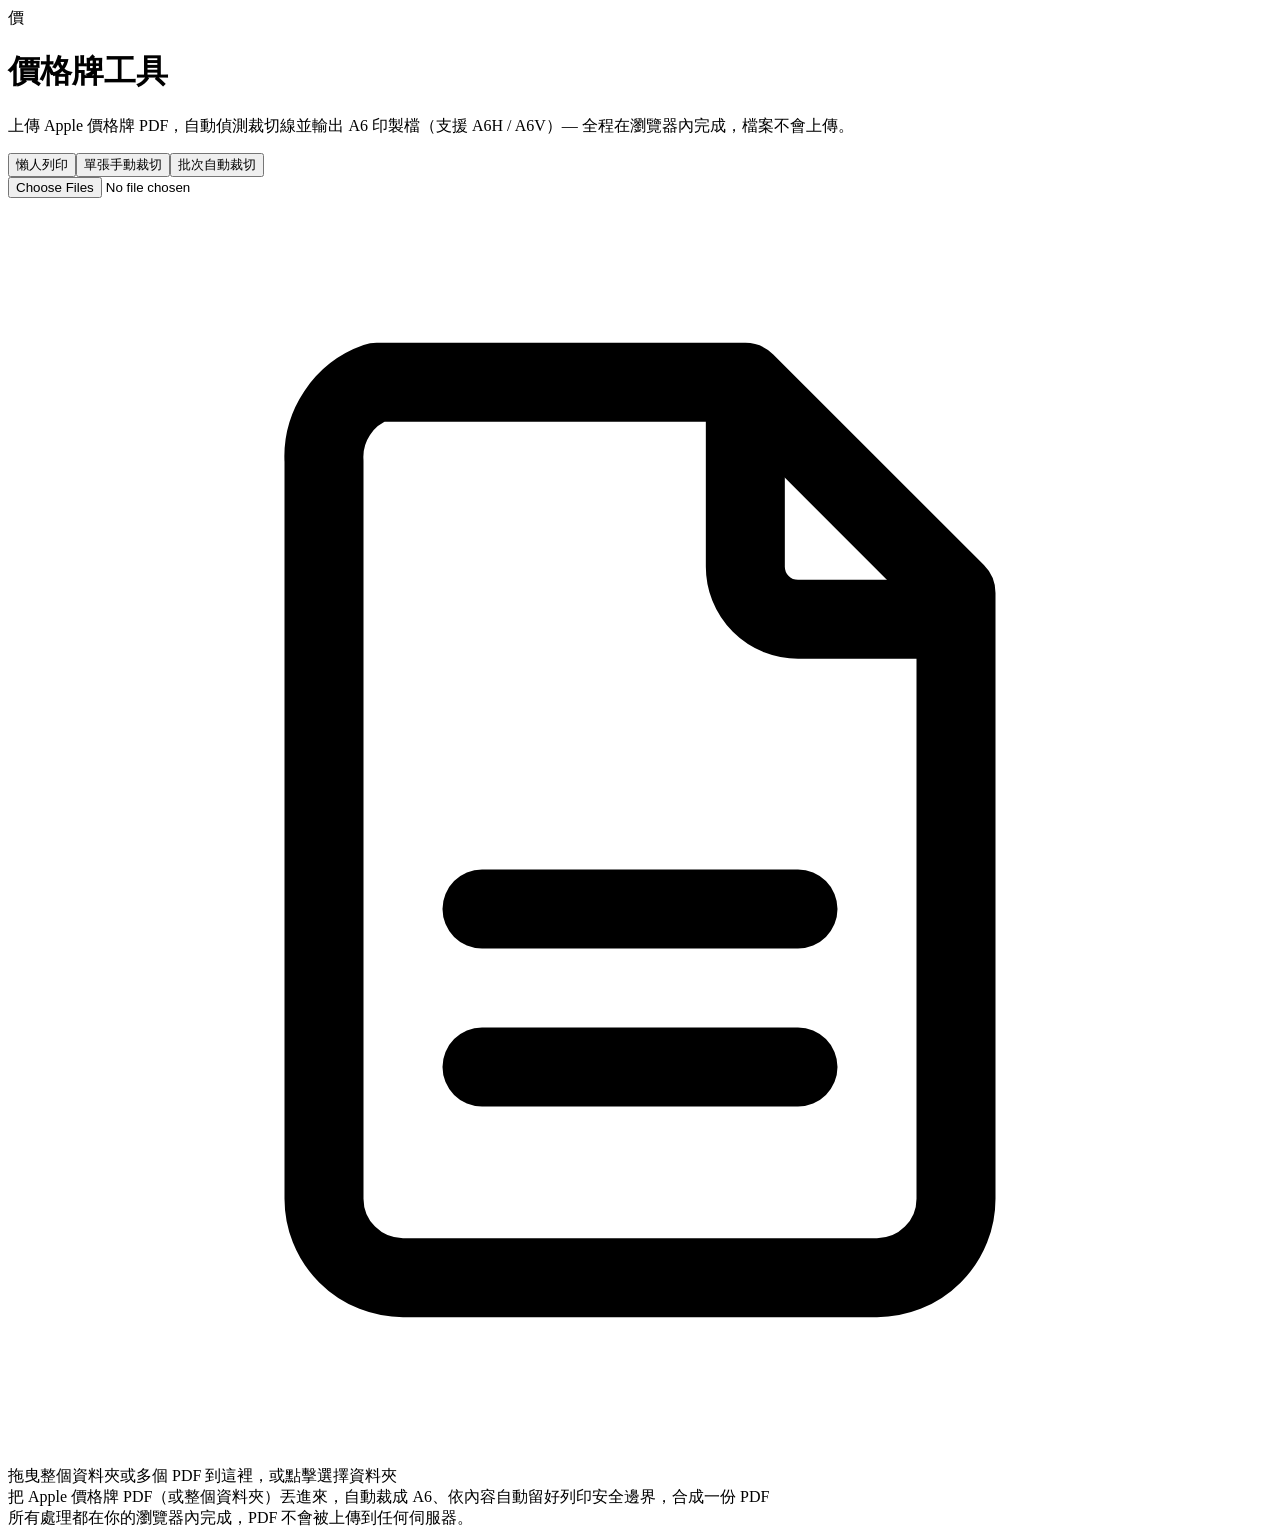
==== commit 592339f1: "更新：列印安全邊界改為自動計算" ====
--- a/index.html
+++ b/index.html
@@ -1 +1 @@
-<!DOCTYPE html><!--JK6btFGmUz8luL1OI5aVv--><html lang="zh-Hant"><head><meta charSet="utf-8"/><meta name="viewport" content="width=device-width, initial-scale=1"/><link rel="stylesheet" href="/price-tag-crop/_next/static/css/321980ebbef6faea.css" data-precedence="next"/><link rel="stylesheet" href="/price-tag-crop/_next/static/css/1ed66b419047be4d.css" data-precedence="next"/><link rel="preload" as="script" fetchPriority="low" href="/price-tag-crop/_next/static/chunks/webpack-905c0ec959101561.js"/><script src="/price-tag-crop/_next/static/chunks/4bd1b696-c023c6e3521b1417.js" async=""></script><script src="/price-tag-crop/_next/static/chunks/255-a2ff81017c8be315.js" async=""></script><script src="/price-tag-crop/_next/static/chunks/main-app-aa45758f21da2b9b.js" async=""></script><script src="/price-tag-crop/_next/static/chunks/9b0008ae-5dbc968473dac8fa.js" async=""></script><script src="/price-tag-crop/_next/static/chunks/164f4fb6-c6f5d11dffcbd2ea.js" async=""></script><script src="/price-tag-crop/_next/static/chunks/767-1b6cd511cc462bb2.js" async=""></script><script src="/price-tag-crop/_next/static/chunks/app/page-5522ecc44f9b2cb3.js" async=""></script><title>價格牌工具</title><meta name="description" content="對照門市配置圖批次匹配、裁切 Apple A6 價格牌"/><script src="/price-tag-crop/_next/static/chunks/polyfills-42372ed130431b0a.js" noModule=""></script></head><body class="min-h-screen bg-canvas font-sans text-ink antialiased"><div hidden=""><!--$--><!--/$--></div><main class="mx-auto max-w-5xl px-4 pb-16 pt-10 sm:px-6"><header class="mb-8 flex flex-col gap-1"><div class="flex items-center gap-2.5"><div class="flex h-8 w-8 items-center justify-center rounded-[9px] bg-ink text-[15px] font-semibold text-white">價</div><h1 class="text-[22px] font-semibold tracking-tight text-ink">價格牌工具</h1></div><p class="text-[13px] text-ink-muted">上傳 Apple 價格牌 PDF，自動偵測裁切線並輸出 A6 印製檔（支援 A6H / A6V）— 全程在瀏覽器內完成，檔案不會上傳。</p></header><div class="mb-6"><div class="inline-flex gap-0.5 rounded-full bg-ink/[0.06] p-1"><button type="button" class="rounded-full px-4 py-1.5 text-sm font-medium transition bg-white text-ink shadow-card">懶人列印</button><button type="button" class="rounded-full px-4 py-1.5 text-sm font-medium transition text-ink-muted hover:text-ink">單張手動裁切</button><button type="button" class="rounded-full px-4 py-1.5 text-sm font-medium transition text-ink-muted hover:text-ink">批次自動裁切</button></div></div><div class="rounded-2xl border border-hairline bg-surface shadow-card p-5 sm:p-7"><div class="space-y-5"><label class="flex cursor-pointer flex-col items-center justify-center gap-2.5 rounded-2xl border-2 border-dashed p-9 text-center transition border-hairline bg-ink/[0.02] hover:border-ink-faint hover:bg-ink/[0.035]"><input type="file" accept="application/pdf,.pdf" multiple="" class="hidden"/><svg viewBox="0 0 24 24" fill="none" class="h-8 w-8 transition text-ink-faint" aria-hidden="true"><path d="M7 3.5h7l4 4V19a1.5 1.5 0 0 1-1.5 1.5h-9A1.5 1.5 0 0 1 6 19V5a1.5 1.5 0 0 1 1-1.5Z" stroke="currentColor" stroke-width="1.5" stroke-linejoin="round"></path><path d="M14 3.5V7a1 1 0 0 0 1 1h3.5" stroke="currentColor" stroke-width="1.5" stroke-linejoin="round"></path><path d="M9 13.5h6M9 16.5h6" stroke="currentColor" stroke-width="1.5" stroke-linecap="round"></path></svg><div class="text-[14px] font-medium text-ink">拖曳整個資料夾或多個 PDF 到這裡，或點擊選擇資料夾</div><div class="max-w-md text-xs text-ink-faint">把 Apple 價格牌 PDF（或整個資料夾）丟進來，自動裁成 A6 並留好列印安全邊界，合成一份 PDF</div></label></div></div><footer class="mt-8 text-center text-xs text-ink-faint">所有處理都在你的瀏覽器內完成，PDF 不會被上傳到任何伺服器。</footer></main><!--$--><!--/$--><script src="/price-tag-crop/_next/static/chunks/webpack-905c0ec959101561.js" id="_R_" async=""></script><script>(self.__next_f=self.__next_f||[]).push([0])</script><script>self.__next_f.push([1,"1:\"$Sreact.fragment\"\n2:I[9766,[],\"\"]\n3:I[8924,[],\"\"]\n4:I[1959,[],\"ClientPageRoot\"]\n5:I[3292,[\"84\",\"static/chunks/9b0008ae-5dbc968473dac8fa.js\",\"930\",\"static/chunks/164f4fb6-c6f5d11dffcbd2ea.js\",\"767\",\"static/chunks/767-1b6cd511cc462bb2.js\",\"974\",\"static/chunks/app/page-5522ecc44f9b2cb3.js\"],\"default\"]\n8:I[4431,[],\"OutletBoundary\"]\na:I[5278,[],\"AsyncMetadataOutlet\"]\nc:I[4431,[],\"ViewportBoundary\"]\ne:I[4431,[],\"MetadataBoundary\"]\nf:\"$Sreact.suspense\"\n11:I[7150,[],\"\"]\n:HL[\"/price-tag-crop/_next/static/css/321980ebbef6faea.css\",\"style\"]\n:HL[\"/price-tag-crop/_next/static/css/1ed66b419047be4d.css\",\"style\"]\n"])</script><script>self.__next_f.push([1,"0:{\"P\":null,\"b\":\"JK6btFGmUz8luL1OI5aVv\",\"p\":\"/price-tag-crop\",\"c\":[\"\",\"\"],\"i\":false,\"f\":[[[\"\",{\"children\":[\"__PAGE__\",{}]},\"$undefined\",\"$undefined\",true],[\"\",[\"$\",\"$1\",\"c\",{\"children\":[[[\"$\",\"link\",\"0\",{\"rel\":\"stylesheet\",\"href\":\"/price-tag-crop/_next/static/css/321980ebbef6faea.css\",\"precedence\":\"next\",\"crossOrigin\":\"$undefined\",\"nonce\":\"$undefined\"}]],[\"$\",\"html\",null,{\"lang\":\"zh-Hant\",\"children\":[\"$\",\"body\",null,{\"className\":\"min-h-screen bg-canvas font-sans text-ink antialiased\",\"children\":[\"$\",\"$L2\",null,{\"parallelRouterKey\":\"children\",\"error\":\"$undefined\",\"errorStyles\":\"$undefined\",\"errorScripts\":\"$undefined\",\"template\":[\"$\",\"$L3\",null,{}],\"templateStyles\":\"$undefined\",\"templateScripts\":\"$undefined\",\"notFound\":[[[\"$\",\"title\",null,{\"children\":\"404: This page could not be found.\"}],[\"$\",\"div\",null,{\"style\":{\"fontFamily\":\"system-ui,\\\"Segoe UI\\\",Roboto,Helvetica,Arial,sans-serif,\\\"Apple Color Emoji\\\",\\\"Segoe UI Emoji\\\"\",\"height\":\"100vh\",\"textAlign\":\"center\",\"display\":\"flex\",\"flexDirection\":\"column\",\"alignItems\":\"center\",\"justifyContent\":\"center\"},\"children\":[\"$\",\"div\",null,{\"children\":[[\"$\",\"style\",null,{\"dangerouslySetInnerHTML\":{\"__html\":\"body{color:#000;background:#fff;margin:0}.next-error-h1{border-right:1px solid rgba(0,0,0,.3)}@media (prefers-color-scheme:dark){body{color:#fff;background:#000}.next-error-h1{border-right:1px solid rgba(255,255,255,.3)}}\"}}],[\"$\",\"h1\",null,{\"className\":\"next-error-h1\",\"style\":{\"display\":\"inline-block\",\"margin\":\"0 20px 0 0\",\"padding\":\"0 23px 0 0\",\"fontSize\":24,\"fontWeight\":500,\"verticalAlign\":\"top\",\"lineHeight\":\"49px\"},\"children\":404}],[\"$\",\"div\",null,{\"style\":{\"display\":\"inline-block\"},\"children\":[\"$\",\"h2\",null,{\"style\":{\"fontSize\":14,\"fontWeight\":400,\"lineHeight\":\"49px\",\"margin\":0},\"children\":\"This page could not be found.\"}]}]]}]}]],[]],\"forbidden\":\"$undefined\",\"unauthorized\":\"$undefined\"}]}]}]]}],{\"children\":[\"__PAGE__\",[\"$\",\"$1\",\"c\",{\"children\":[[\"$\",\"$L4\",null,{\"Component\":\"$5\",\"searchParams\":{},\"params\":{},\"promises\":[\"$@6\",\"$@7\"]}],[[\"$\",\"link\",\"0\",{\"rel\":\"stylesheet\",\"href\":\"/price-tag-crop/_next/static/css/1ed66b419047be4d.css\",\"precedence\":\"next\",\"crossOrigin\":\"$undefined\",\"nonce\":\"$undefined\"}]],[\"$\",\"$L8\",null,{\"children\":[\"$L9\",[\"$\",\"$La\",null,{\"promise\":\"$@b\"}]]}]]}],{},null,false]},null,false],[\"$\",\"$1\",\"h\",{\"children\":[null,[[\"$\",\"$Lc\",null,{\"children\":\"$Ld\"}],null],[\"$\",\"$Le\",null,{\"children\":[\"$\",\"div\",null,{\"hidden\":true,\"children\":[\"$\",\"$f\",null,{\"fallback\":null,\"children\":\"$L10\"}]}]}]]}],false]],\"m\":\"$undefined\",\"G\":[\"$11\",[]],\"s\":false,\"S\":true}\n"])</script><script>self.__next_f.push([1,"6:{}\n7:\"$0:f:0:1:2:children:1:props:children:0:props:params\"\n"])</script><script>self.__next_f.push([1,"d:[[\"$\",\"meta\",\"0\",{\"charSet\":\"utf-8\"}],[\"$\",\"meta\",\"1\",{\"name\":\"viewport\",\"content\":\"width=device-width, initial-scale=1\"}]]\n9:null\n"])</script><script>self.__next_f.push([1,"b:{\"metadata\":[[\"$\",\"title\",\"0\",{\"children\":\"價格牌工具\"}],[\"$\",\"meta\",\"1\",{\"name\":\"description\",\"content\":\"對照門市配置圖批次匹配、裁切 Apple A6 價格牌\"}]],\"error\":null,\"digest\":\"$undefined\"}\n"])</script><script>self.__next_f.push([1,"10:\"$b:metadata\"\n"])</script></body></html>+<!DOCTYPE html><!--NuKpG7Gjmk7O6x5m5HtIy--><html lang="zh-Hant"><head><meta charSet="utf-8"/><meta name="viewport" content="width=device-width, initial-scale=1"/><link rel="stylesheet" href="/price-tag-crop/_next/static/css/e45c37ea4397a513.css" data-precedence="next"/><link rel="stylesheet" href="/price-tag-crop/_next/static/css/1ed66b419047be4d.css" data-precedence="next"/><link rel="preload" as="script" fetchPriority="low" href="/price-tag-crop/_next/static/chunks/webpack-905c0ec959101561.js"/><script src="/price-tag-crop/_next/static/chunks/4bd1b696-c023c6e3521b1417.js" async=""></script><script src="/price-tag-crop/_next/static/chunks/255-a2ff81017c8be315.js" async=""></script><script src="/price-tag-crop/_next/static/chunks/main-app-aa45758f21da2b9b.js" async=""></script><script src="/price-tag-crop/_next/static/chunks/9b0008ae-5dbc968473dac8fa.js" async=""></script><script src="/price-tag-crop/_next/static/chunks/164f4fb6-c6f5d11dffcbd2ea.js" async=""></script><script src="/price-tag-crop/_next/static/chunks/767-1b6cd511cc462bb2.js" async=""></script><script src="/price-tag-crop/_next/static/chunks/app/page-b0d4a60ed2c5e353.js" async=""></script><title>價格牌工具</title><meta name="description" content="對照門市配置圖批次匹配、裁切 Apple A6 價格牌"/><script src="/price-tag-crop/_next/static/chunks/polyfills-42372ed130431b0a.js" noModule=""></script></head><body class="min-h-screen bg-canvas font-sans text-ink antialiased"><div hidden=""><!--$--><!--/$--></div><main class="mx-auto max-w-5xl px-4 pb-16 pt-10 sm:px-6"><header class="mb-8 flex flex-col gap-1"><div class="flex items-center gap-2.5"><div class="flex h-8 w-8 items-center justify-center rounded-[9px] bg-ink text-[15px] font-semibold text-white">價</div><h1 class="text-[22px] font-semibold tracking-tight text-ink">價格牌工具</h1></div><p class="text-[13px] text-ink-muted">上傳 Apple 價格牌 PDF，自動偵測裁切線並輸出 A6 印製檔（支援 A6H / A6V）— 全程在瀏覽器內完成，檔案不會上傳。</p></header><div class="mb-6"><div class="inline-flex gap-0.5 rounded-full bg-ink/[0.06] p-1"><button type="button" class="rounded-full px-4 py-1.5 text-sm font-medium transition bg-white text-ink shadow-card">懶人列印</button><button type="button" class="rounded-full px-4 py-1.5 text-sm font-medium transition text-ink-muted hover:text-ink">單張手動裁切</button><button type="button" class="rounded-full px-4 py-1.5 text-sm font-medium transition text-ink-muted hover:text-ink">批次自動裁切</button></div></div><div class="rounded-2xl border border-hairline bg-surface shadow-card p-5 sm:p-7"><div class="space-y-5"><label class="flex cursor-pointer flex-col items-center justify-center gap-2.5 rounded-2xl border-2 border-dashed p-9 text-center transition border-hairline bg-ink/[0.02] hover:border-ink-faint hover:bg-ink/[0.035]"><input type="file" accept="application/pdf,.pdf" multiple="" class="hidden"/><svg viewBox="0 0 24 24" fill="none" class="h-8 w-8 transition text-ink-faint" aria-hidden="true"><path d="M7 3.5h7l4 4V19a1.5 1.5 0 0 1-1.5 1.5h-9A1.5 1.5 0 0 1 6 19V5a1.5 1.5 0 0 1 1-1.5Z" stroke="currentColor" stroke-width="1.5" stroke-linejoin="round"></path><path d="M14 3.5V7a1 1 0 0 0 1 1h3.5" stroke="currentColor" stroke-width="1.5" stroke-linejoin="round"></path><path d="M9 13.5h6M9 16.5h6" stroke="currentColor" stroke-width="1.5" stroke-linecap="round"></path></svg><div class="text-[14px] font-medium text-ink">拖曳整個資料夾或多個 PDF 到這裡，或點擊選擇資料夾</div><div class="max-w-md text-xs text-ink-faint">把 Apple 價格牌 PDF（或整個資料夾）丟進來，自動裁成 A6、依內容自動留好列印安全邊界，合成一份 PDF</div></label></div></div><footer class="mt-8 text-center text-xs text-ink-faint">所有處理都在你的瀏覽器內完成，PDF 不會被上傳到任何伺服器。</footer></main><!--$--><!--/$--><script src="/price-tag-crop/_next/static/chunks/webpack-905c0ec959101561.js" id="_R_" async=""></script><script>(self.__next_f=self.__next_f||[]).push([0])</script><script>self.__next_f.push([1,"1:\"$Sreact.fragment\"\n2:I[9766,[],\"\"]\n3:I[8924,[],\"\"]\n4:I[1959,[],\"ClientPageRoot\"]\n5:I[3292,[\"84\",\"static/chunks/9b0008ae-5dbc968473dac8fa.js\",\"930\",\"static/chunks/164f4fb6-c6f5d11dffcbd2ea.js\",\"767\",\"static/chunks/767-1b6cd511cc462bb2.js\",\"974\",\"static/chunks/app/page-b0d4a60ed2c5e353.js\"],\"default\"]\n8:I[4431,[],\"OutletBoundary\"]\na:I[5278,[],\"AsyncMetadataOutlet\"]\nc:I[4431,[],\"ViewportBoundary\"]\ne:I[4431,[],\"MetadataBoundary\"]\nf:\"$Sreact.suspense\"\n11:I[7150,[],\"\"]\n:HL[\"/price-tag-crop/_next/static/css/e45c37ea4397a513.css\",\"style\"]\n:HL[\"/price-tag-crop/_next/static/css/1ed66b419047be4d.css\",\"style\"]\n"])</script><script>self.__next_f.push([1,"0:{\"P\":null,\"b\":\"NuKpG7Gjmk7O6x5m5HtIy\",\"p\":\"/price-tag-crop\",\"c\":[\"\",\"\"],\"i\":false,\"f\":[[[\"\",{\"children\":[\"__PAGE__\",{}]},\"$undefined\",\"$undefined\",true],[\"\",[\"$\",\"$1\",\"c\",{\"children\":[[[\"$\",\"link\",\"0\",{\"rel\":\"stylesheet\",\"href\":\"/price-tag-crop/_next/static/css/e45c37ea4397a513.css\",\"precedence\":\"next\",\"crossOrigin\":\"$undefined\",\"nonce\":\"$undefined\"}]],[\"$\",\"html\",null,{\"lang\":\"zh-Hant\",\"children\":[\"$\",\"body\",null,{\"className\":\"min-h-screen bg-canvas font-sans text-ink antialiased\",\"children\":[\"$\",\"$L2\",null,{\"parallelRouterKey\":\"children\",\"error\":\"$undefined\",\"errorStyles\":\"$undefined\",\"errorScripts\":\"$undefined\",\"template\":[\"$\",\"$L3\",null,{}],\"templateStyles\":\"$undefined\",\"templateScripts\":\"$undefined\",\"notFound\":[[[\"$\",\"title\",null,{\"children\":\"404: This page could not be found.\"}],[\"$\",\"div\",null,{\"style\":{\"fontFamily\":\"system-ui,\\\"Segoe UI\\\",Roboto,Helvetica,Arial,sans-serif,\\\"Apple Color Emoji\\\",\\\"Segoe UI Emoji\\\"\",\"height\":\"100vh\",\"textAlign\":\"center\",\"display\":\"flex\",\"flexDirection\":\"column\",\"alignItems\":\"center\",\"justifyContent\":\"center\"},\"children\":[\"$\",\"div\",null,{\"children\":[[\"$\",\"style\",null,{\"dangerouslySetInnerHTML\":{\"__html\":\"body{color:#000;background:#fff;margin:0}.next-error-h1{border-right:1px solid rgba(0,0,0,.3)}@media (prefers-color-scheme:dark){body{color:#fff;background:#000}.next-error-h1{border-right:1px solid rgba(255,255,255,.3)}}\"}}],[\"$\",\"h1\",null,{\"className\":\"next-error-h1\",\"style\":{\"display\":\"inline-block\",\"margin\":\"0 20px 0 0\",\"padding\":\"0 23px 0 0\",\"fontSize\":24,\"fontWeight\":500,\"verticalAlign\":\"top\",\"lineHeight\":\"49px\"},\"children\":404}],[\"$\",\"div\",null,{\"style\":{\"display\":\"inline-block\"},\"children\":[\"$\",\"h2\",null,{\"style\":{\"fontSize\":14,\"fontWeight\":400,\"lineHeight\":\"49px\",\"margin\":0},\"children\":\"This page could not be found.\"}]}]]}]}]],[]],\"forbidden\":\"$undefined\",\"unauthorized\":\"$undefined\"}]}]}]]}],{\"children\":[\"__PAGE__\",[\"$\",\"$1\",\"c\",{\"children\":[[\"$\",\"$L4\",null,{\"Component\":\"$5\",\"searchParams\":{},\"params\":{},\"promises\":[\"$@6\",\"$@7\"]}],[[\"$\",\"link\",\"0\",{\"rel\":\"stylesheet\",\"href\":\"/price-tag-crop/_next/static/css/1ed66b419047be4d.css\",\"precedence\":\"next\",\"crossOrigin\":\"$undefined\",\"nonce\":\"$undefined\"}]],[\"$\",\"$L8\",null,{\"children\":[\"$L9\",[\"$\",\"$La\",null,{\"promise\":\"$@b\"}]]}]]}],{},null,false]},null,false],[\"$\",\"$1\",\"h\",{\"children\":[null,[[\"$\",\"$Lc\",null,{\"children\":\"$Ld\"}],null],[\"$\",\"$Le\",null,{\"children\":[\"$\",\"div\",null,{\"hidden\":true,\"children\":[\"$\",\"$f\",null,{\"fallback\":null,\"children\":\"$L10\"}]}]}]]}],false]],\"m\":\"$undefined\",\"G\":[\"$11\",[]],\"s\":false,\"S\":true}\n"])</script><script>self.__next_f.push([1,"6:{}\n7:\"$0:f:0:1:2:children:1:props:children:0:props:params\"\n"])</script><script>self.__next_f.push([1,"d:[[\"$\",\"meta\",\"0\",{\"charSet\":\"utf-8\"}],[\"$\",\"meta\",\"1\",{\"name\":\"viewport\",\"content\":\"width=device-width, initial-scale=1\"}]]\n9:null\n"])</script><script>self.__next_f.push([1,"b:{\"metadata\":[[\"$\",\"title\",\"0\",{\"children\":\"價格牌工具\"}],[\"$\",\"meta\",\"1\",{\"name\":\"description\",\"content\":\"對照門市配置圖批次匹配、裁切 Apple A6 價格牌\"}]],\"error\":null,\"digest\":\"$undefined\"}\n"])</script><script>self.__next_f.push([1,"10:\"$b:metadata\"\n"])</script></body></html>
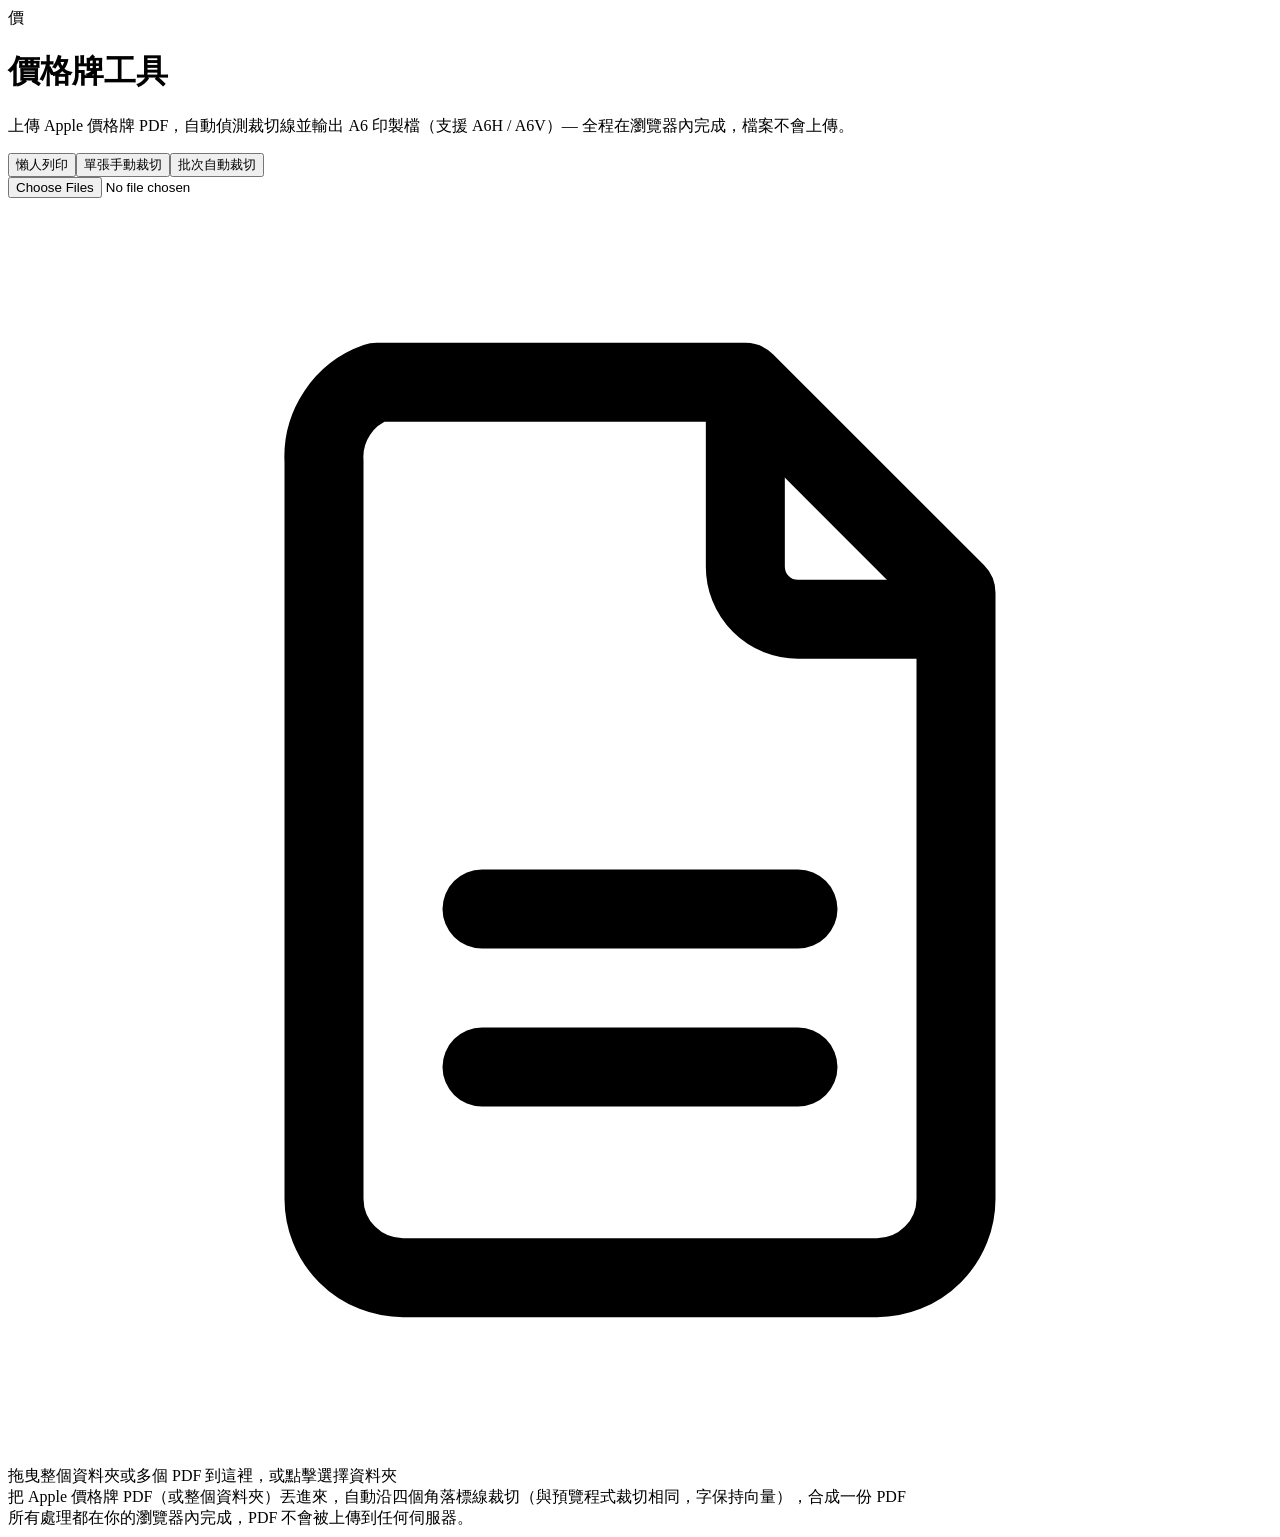
==== commit 340ce348: "更新：懶人列印改為向量裁切" ====
--- a/index.html
+++ b/index.html
@@ -1 +1 @@
-<!DOCTYPE html><!--NuKpG7Gjmk7O6x5m5HtIy--><html lang="zh-Hant"><head><meta charSet="utf-8"/><meta name="viewport" content="width=device-width, initial-scale=1"/><link rel="stylesheet" href="/price-tag-crop/_next/static/css/e45c37ea4397a513.css" data-precedence="next"/><link rel="stylesheet" href="/price-tag-crop/_next/static/css/1ed66b419047be4d.css" data-precedence="next"/><link rel="preload" as="script" fetchPriority="low" href="/price-tag-crop/_next/static/chunks/webpack-905c0ec959101561.js"/><script src="/price-tag-crop/_next/static/chunks/4bd1b696-c023c6e3521b1417.js" async=""></script><script src="/price-tag-crop/_next/static/chunks/255-a2ff81017c8be315.js" async=""></script><script src="/price-tag-crop/_next/static/chunks/main-app-aa45758f21da2b9b.js" async=""></script><script src="/price-tag-crop/_next/static/chunks/9b0008ae-5dbc968473dac8fa.js" async=""></script><script src="/price-tag-crop/_next/static/chunks/164f4fb6-c6f5d11dffcbd2ea.js" async=""></script><script src="/price-tag-crop/_next/static/chunks/767-1b6cd511cc462bb2.js" async=""></script><script src="/price-tag-crop/_next/static/chunks/app/page-b0d4a60ed2c5e353.js" async=""></script><title>價格牌工具</title><meta name="description" content="對照門市配置圖批次匹配、裁切 Apple A6 價格牌"/><script src="/price-tag-crop/_next/static/chunks/polyfills-42372ed130431b0a.js" noModule=""></script></head><body class="min-h-screen bg-canvas font-sans text-ink antialiased"><div hidden=""><!--$--><!--/$--></div><main class="mx-auto max-w-5xl px-4 pb-16 pt-10 sm:px-6"><header class="mb-8 flex flex-col gap-1"><div class="flex items-center gap-2.5"><div class="flex h-8 w-8 items-center justify-center rounded-[9px] bg-ink text-[15px] font-semibold text-white">價</div><h1 class="text-[22px] font-semibold tracking-tight text-ink">價格牌工具</h1></div><p class="text-[13px] text-ink-muted">上傳 Apple 價格牌 PDF，自動偵測裁切線並輸出 A6 印製檔（支援 A6H / A6V）— 全程在瀏覽器內完成，檔案不會上傳。</p></header><div class="mb-6"><div class="inline-flex gap-0.5 rounded-full bg-ink/[0.06] p-1"><button type="button" class="rounded-full px-4 py-1.5 text-sm font-medium transition bg-white text-ink shadow-card">懶人列印</button><button type="button" class="rounded-full px-4 py-1.5 text-sm font-medium transition text-ink-muted hover:text-ink">單張手動裁切</button><button type="button" class="rounded-full px-4 py-1.5 text-sm font-medium transition text-ink-muted hover:text-ink">批次自動裁切</button></div></div><div class="rounded-2xl border border-hairline bg-surface shadow-card p-5 sm:p-7"><div class="space-y-5"><label class="flex cursor-pointer flex-col items-center justify-center gap-2.5 rounded-2xl border-2 border-dashed p-9 text-center transition border-hairline bg-ink/[0.02] hover:border-ink-faint hover:bg-ink/[0.035]"><input type="file" accept="application/pdf,.pdf" multiple="" class="hidden"/><svg viewBox="0 0 24 24" fill="none" class="h-8 w-8 transition text-ink-faint" aria-hidden="true"><path d="M7 3.5h7l4 4V19a1.5 1.5 0 0 1-1.5 1.5h-9A1.5 1.5 0 0 1 6 19V5a1.5 1.5 0 0 1 1-1.5Z" stroke="currentColor" stroke-width="1.5" stroke-linejoin="round"></path><path d="M14 3.5V7a1 1 0 0 0 1 1h3.5" stroke="currentColor" stroke-width="1.5" stroke-linejoin="round"></path><path d="M9 13.5h6M9 16.5h6" stroke="currentColor" stroke-width="1.5" stroke-linecap="round"></path></svg><div class="text-[14px] font-medium text-ink">拖曳整個資料夾或多個 PDF 到這裡，或點擊選擇資料夾</div><div class="max-w-md text-xs text-ink-faint">把 Apple 價格牌 PDF（或整個資料夾）丟進來，自動裁成 A6、依內容自動留好列印安全邊界，合成一份 PDF</div></label></div></div><footer class="mt-8 text-center text-xs text-ink-faint">所有處理都在你的瀏覽器內完成，PDF 不會被上傳到任何伺服器。</footer></main><!--$--><!--/$--><script src="/price-tag-crop/_next/static/chunks/webpack-905c0ec959101561.js" id="_R_" async=""></script><script>(self.__next_f=self.__next_f||[]).push([0])</script><script>self.__next_f.push([1,"1:\"$Sreact.fragment\"\n2:I[9766,[],\"\"]\n3:I[8924,[],\"\"]\n4:I[1959,[],\"ClientPageRoot\"]\n5:I[3292,[\"84\",\"static/chunks/9b0008ae-5dbc968473dac8fa.js\",\"930\",\"static/chunks/164f4fb6-c6f5d11dffcbd2ea.js\",\"767\",\"static/chunks/767-1b6cd511cc462bb2.js\",\"974\",\"static/chunks/app/page-b0d4a60ed2c5e353.js\"],\"default\"]\n8:I[4431,[],\"OutletBoundary\"]\na:I[5278,[],\"AsyncMetadataOutlet\"]\nc:I[4431,[],\"ViewportBoundary\"]\ne:I[4431,[],\"MetadataBoundary\"]\nf:\"$Sreact.suspense\"\n11:I[7150,[],\"\"]\n:HL[\"/price-tag-crop/_next/static/css/e45c37ea4397a513.css\",\"style\"]\n:HL[\"/price-tag-crop/_next/static/css/1ed66b419047be4d.css\",\"style\"]\n"])</script><script>self.__next_f.push([1,"0:{\"P\":null,\"b\":\"NuKpG7Gjmk7O6x5m5HtIy\",\"p\":\"/price-tag-crop\",\"c\":[\"\",\"\"],\"i\":false,\"f\":[[[\"\",{\"children\":[\"__PAGE__\",{}]},\"$undefined\",\"$undefined\",true],[\"\",[\"$\",\"$1\",\"c\",{\"children\":[[[\"$\",\"link\",\"0\",{\"rel\":\"stylesheet\",\"href\":\"/price-tag-crop/_next/static/css/e45c37ea4397a513.css\",\"precedence\":\"next\",\"crossOrigin\":\"$undefined\",\"nonce\":\"$undefined\"}]],[\"$\",\"html\",null,{\"lang\":\"zh-Hant\",\"children\":[\"$\",\"body\",null,{\"className\":\"min-h-screen bg-canvas font-sans text-ink antialiased\",\"children\":[\"$\",\"$L2\",null,{\"parallelRouterKey\":\"children\",\"error\":\"$undefined\",\"errorStyles\":\"$undefined\",\"errorScripts\":\"$undefined\",\"template\":[\"$\",\"$L3\",null,{}],\"templateStyles\":\"$undefined\",\"templateScripts\":\"$undefined\",\"notFound\":[[[\"$\",\"title\",null,{\"children\":\"404: This page could not be found.\"}],[\"$\",\"div\",null,{\"style\":{\"fontFamily\":\"system-ui,\\\"Segoe UI\\\",Roboto,Helvetica,Arial,sans-serif,\\\"Apple Color Emoji\\\",\\\"Segoe UI Emoji\\\"\",\"height\":\"100vh\",\"textAlign\":\"center\",\"display\":\"flex\",\"flexDirection\":\"column\",\"alignItems\":\"center\",\"justifyContent\":\"center\"},\"children\":[\"$\",\"div\",null,{\"children\":[[\"$\",\"style\",null,{\"dangerouslySetInnerHTML\":{\"__html\":\"body{color:#000;background:#fff;margin:0}.next-error-h1{border-right:1px solid rgba(0,0,0,.3)}@media (prefers-color-scheme:dark){body{color:#fff;background:#000}.next-error-h1{border-right:1px solid rgba(255,255,255,.3)}}\"}}],[\"$\",\"h1\",null,{\"className\":\"next-error-h1\",\"style\":{\"display\":\"inline-block\",\"margin\":\"0 20px 0 0\",\"padding\":\"0 23px 0 0\",\"fontSize\":24,\"fontWeight\":500,\"verticalAlign\":\"top\",\"lineHeight\":\"49px\"},\"children\":404}],[\"$\",\"div\",null,{\"style\":{\"display\":\"inline-block\"},\"children\":[\"$\",\"h2\",null,{\"style\":{\"fontSize\":14,\"fontWeight\":400,\"lineHeight\":\"49px\",\"margin\":0},\"children\":\"This page could not be found.\"}]}]]}]}]],[]],\"forbidden\":\"$undefined\",\"unauthorized\":\"$undefined\"}]}]}]]}],{\"children\":[\"__PAGE__\",[\"$\",\"$1\",\"c\",{\"children\":[[\"$\",\"$L4\",null,{\"Component\":\"$5\",\"searchParams\":{},\"params\":{},\"promises\":[\"$@6\",\"$@7\"]}],[[\"$\",\"link\",\"0\",{\"rel\":\"stylesheet\",\"href\":\"/price-tag-crop/_next/static/css/1ed66b419047be4d.css\",\"precedence\":\"next\",\"crossOrigin\":\"$undefined\",\"nonce\":\"$undefined\"}]],[\"$\",\"$L8\",null,{\"children\":[\"$L9\",[\"$\",\"$La\",null,{\"promise\":\"$@b\"}]]}]]}],{},null,false]},null,false],[\"$\",\"$1\",\"h\",{\"children\":[null,[[\"$\",\"$Lc\",null,{\"children\":\"$Ld\"}],null],[\"$\",\"$Le\",null,{\"children\":[\"$\",\"div\",null,{\"hidden\":true,\"children\":[\"$\",\"$f\",null,{\"fallback\":null,\"children\":\"$L10\"}]}]}]]}],false]],\"m\":\"$undefined\",\"G\":[\"$11\",[]],\"s\":false,\"S\":true}\n"])</script><script>self.__next_f.push([1,"6:{}\n7:\"$0:f:0:1:2:children:1:props:children:0:props:params\"\n"])</script><script>self.__next_f.push([1,"d:[[\"$\",\"meta\",\"0\",{\"charSet\":\"utf-8\"}],[\"$\",\"meta\",\"1\",{\"name\":\"viewport\",\"content\":\"width=device-width, initial-scale=1\"}]]\n9:null\n"])</script><script>self.__next_f.push([1,"b:{\"metadata\":[[\"$\",\"title\",\"0\",{\"children\":\"價格牌工具\"}],[\"$\",\"meta\",\"1\",{\"name\":\"description\",\"content\":\"對照門市配置圖批次匹配、裁切 Apple A6 價格牌\"}]],\"error\":null,\"digest\":\"$undefined\"}\n"])</script><script>self.__next_f.push([1,"10:\"$b:metadata\"\n"])</script></body></html>+<!DOCTYPE html><!--_LKaj5fX1mKy_BJGmSMxq--><html lang="zh-Hant"><head><meta charSet="utf-8"/><meta name="viewport" content="width=device-width, initial-scale=1"/><link rel="stylesheet" href="/price-tag-crop/_next/static/css/e2ae1251a59818c9.css" data-precedence="next"/><link rel="stylesheet" href="/price-tag-crop/_next/static/css/1ed66b419047be4d.css" data-precedence="next"/><link rel="preload" as="script" fetchPriority="low" href="/price-tag-crop/_next/static/chunks/webpack-905c0ec959101561.js"/><script src="/price-tag-crop/_next/static/chunks/4bd1b696-c023c6e3521b1417.js" async=""></script><script src="/price-tag-crop/_next/static/chunks/255-a2ff81017c8be315.js" async=""></script><script src="/price-tag-crop/_next/static/chunks/main-app-aa45758f21da2b9b.js" async=""></script><script src="/price-tag-crop/_next/static/chunks/9b0008ae-5dbc968473dac8fa.js" async=""></script><script src="/price-tag-crop/_next/static/chunks/164f4fb6-c6f5d11dffcbd2ea.js" async=""></script><script src="/price-tag-crop/_next/static/chunks/767-1b6cd511cc462bb2.js" async=""></script><script src="/price-tag-crop/_next/static/chunks/app/page-7f49054aded7a30e.js" async=""></script><title>價格牌工具</title><meta name="description" content="對照門市配置圖批次匹配、裁切 Apple A6 價格牌"/><script src="/price-tag-crop/_next/static/chunks/polyfills-42372ed130431b0a.js" noModule=""></script></head><body class="min-h-screen bg-canvas font-sans text-ink antialiased"><div hidden=""><!--$--><!--/$--></div><main class="mx-auto max-w-5xl px-4 pb-16 pt-10 sm:px-6"><header class="mb-8 flex flex-col gap-1"><div class="flex items-center gap-2.5"><div class="flex h-8 w-8 items-center justify-center rounded-[9px] bg-ink text-[15px] font-semibold text-white">價</div><h1 class="text-[22px] font-semibold tracking-tight text-ink">價格牌工具</h1></div><p class="text-[13px] text-ink-muted">上傳 Apple 價格牌 PDF，自動偵測裁切線並輸出 A6 印製檔（支援 A6H / A6V）— 全程在瀏覽器內完成，檔案不會上傳。</p></header><div class="mb-6"><div class="inline-flex gap-0.5 rounded-full bg-ink/[0.06] p-1"><button type="button" class="rounded-full px-4 py-1.5 text-sm font-medium transition bg-white text-ink shadow-card">懶人列印</button><button type="button" class="rounded-full px-4 py-1.5 text-sm font-medium transition text-ink-muted hover:text-ink">單張手動裁切</button><button type="button" class="rounded-full px-4 py-1.5 text-sm font-medium transition text-ink-muted hover:text-ink">批次自動裁切</button></div></div><div class="rounded-2xl border border-hairline bg-surface shadow-card p-5 sm:p-7"><div class="space-y-5"><label class="flex cursor-pointer flex-col items-center justify-center gap-2.5 rounded-2xl border-2 border-dashed p-9 text-center transition border-hairline bg-ink/[0.02] hover:border-ink-faint hover:bg-ink/[0.035]"><input type="file" accept="application/pdf,.pdf" multiple="" class="hidden"/><svg viewBox="0 0 24 24" fill="none" class="h-8 w-8 transition text-ink-faint" aria-hidden="true"><path d="M7 3.5h7l4 4V19a1.5 1.5 0 0 1-1.5 1.5h-9A1.5 1.5 0 0 1 6 19V5a1.5 1.5 0 0 1 1-1.5Z" stroke="currentColor" stroke-width="1.5" stroke-linejoin="round"></path><path d="M14 3.5V7a1 1 0 0 0 1 1h3.5" stroke="currentColor" stroke-width="1.5" stroke-linejoin="round"></path><path d="M9 13.5h6M9 16.5h6" stroke="currentColor" stroke-width="1.5" stroke-linecap="round"></path></svg><div class="text-[14px] font-medium text-ink">拖曳整個資料夾或多個 PDF 到這裡，或點擊選擇資料夾</div><div class="max-w-md text-xs text-ink-faint">把 Apple 價格牌 PDF（或整個資料夾）丟進來，自動沿四個角落標線裁切（與預覽程式裁切相同，字保持向量），合成一份 PDF</div></label></div></div><footer class="mt-8 text-center text-xs text-ink-faint">所有處理都在你的瀏覽器內完成，PDF 不會被上傳到任何伺服器。</footer></main><!--$--><!--/$--><script src="/price-tag-crop/_next/static/chunks/webpack-905c0ec959101561.js" id="_R_" async=""></script><script>(self.__next_f=self.__next_f||[]).push([0])</script><script>self.__next_f.push([1,"1:\"$Sreact.fragment\"\n2:I[9766,[],\"\"]\n3:I[8924,[],\"\"]\n4:I[1959,[],\"ClientPageRoot\"]\n5:I[3292,[\"84\",\"static/chunks/9b0008ae-5dbc968473dac8fa.js\",\"930\",\"static/chunks/164f4fb6-c6f5d11dffcbd2ea.js\",\"767\",\"static/chunks/767-1b6cd511cc462bb2.js\",\"974\",\"static/chunks/app/page-7f49054aded7a30e.js\"],\"default\"]\n8:I[4431,[],\"OutletBoundary\"]\na:I[5278,[],\"AsyncMetadataOutlet\"]\nc:I[4431,[],\"ViewportBoundary\"]\ne:I[4431,[],\"MetadataBoundary\"]\nf:\"$Sreact.suspense\"\n11:I[7150,[],\"\"]\n:HL[\"/price-tag-crop/_next/static/css/e2ae1251a59818c9.css\",\"style\"]\n:HL[\"/price-tag-crop/_next/static/css/1ed66b419047be4d.css\",\"style\"]\n"])</script><script>self.__next_f.push([1,"0:{\"P\":null,\"b\":\"-LKaj5fX1mKy_BJGmSMxq\",\"p\":\"/price-tag-crop\",\"c\":[\"\",\"\"],\"i\":false,\"f\":[[[\"\",{\"children\":[\"__PAGE__\",{}]},\"$undefined\",\"$undefined\",true],[\"\",[\"$\",\"$1\",\"c\",{\"children\":[[[\"$\",\"link\",\"0\",{\"rel\":\"stylesheet\",\"href\":\"/price-tag-crop/_next/static/css/e2ae1251a59818c9.css\",\"precedence\":\"next\",\"crossOrigin\":\"$undefined\",\"nonce\":\"$undefined\"}]],[\"$\",\"html\",null,{\"lang\":\"zh-Hant\",\"children\":[\"$\",\"body\",null,{\"className\":\"min-h-screen bg-canvas font-sans text-ink antialiased\",\"children\":[\"$\",\"$L2\",null,{\"parallelRouterKey\":\"children\",\"error\":\"$undefined\",\"errorStyles\":\"$undefined\",\"errorScripts\":\"$undefined\",\"template\":[\"$\",\"$L3\",null,{}],\"templateStyles\":\"$undefined\",\"templateScripts\":\"$undefined\",\"notFound\":[[[\"$\",\"title\",null,{\"children\":\"404: This page could not be found.\"}],[\"$\",\"div\",null,{\"style\":{\"fontFamily\":\"system-ui,\\\"Segoe UI\\\",Roboto,Helvetica,Arial,sans-serif,\\\"Apple Color Emoji\\\",\\\"Segoe UI Emoji\\\"\",\"height\":\"100vh\",\"textAlign\":\"center\",\"display\":\"flex\",\"flexDirection\":\"column\",\"alignItems\":\"center\",\"justifyContent\":\"center\"},\"children\":[\"$\",\"div\",null,{\"children\":[[\"$\",\"style\",null,{\"dangerouslySetInnerHTML\":{\"__html\":\"body{color:#000;background:#fff;margin:0}.next-error-h1{border-right:1px solid rgba(0,0,0,.3)}@media (prefers-color-scheme:dark){body{color:#fff;background:#000}.next-error-h1{border-right:1px solid rgba(255,255,255,.3)}}\"}}],[\"$\",\"h1\",null,{\"className\":\"next-error-h1\",\"style\":{\"display\":\"inline-block\",\"margin\":\"0 20px 0 0\",\"padding\":\"0 23px 0 0\",\"fontSize\":24,\"fontWeight\":500,\"verticalAlign\":\"top\",\"lineHeight\":\"49px\"},\"children\":404}],[\"$\",\"div\",null,{\"style\":{\"display\":\"inline-block\"},\"children\":[\"$\",\"h2\",null,{\"style\":{\"fontSize\":14,\"fontWeight\":400,\"lineHeight\":\"49px\",\"margin\":0},\"children\":\"This page could not be found.\"}]}]]}]}]],[]],\"forbidden\":\"$undefined\",\"unauthorized\":\"$undefined\"}]}]}]]}],{\"children\":[\"__PAGE__\",[\"$\",\"$1\",\"c\",{\"children\":[[\"$\",\"$L4\",null,{\"Component\":\"$5\",\"searchParams\":{},\"params\":{},\"promises\":[\"$@6\",\"$@7\"]}],[[\"$\",\"link\",\"0\",{\"rel\":\"stylesheet\",\"href\":\"/price-tag-crop/_next/static/css/1ed66b419047be4d.css\",\"precedence\":\"next\",\"crossOrigin\":\"$undefined\",\"nonce\":\"$undefined\"}]],[\"$\",\"$L8\",null,{\"children\":[\"$L9\",[\"$\",\"$La\",null,{\"promise\":\"$@b\"}]]}]]}],{},null,false]},null,false],[\"$\",\"$1\",\"h\",{\"children\":[null,[[\"$\",\"$Lc\",null,{\"children\":\"$Ld\"}],null],[\"$\",\"$Le\",null,{\"children\":[\"$\",\"div\",null,{\"hidden\":true,\"children\":[\"$\",\"$f\",null,{\"fallback\":null,\"children\":\"$L10\"}]}]}]]}],false]],\"m\":\"$undefined\",\"G\":[\"$11\",[]],\"s\":false,\"S\":true}\n"])</script><script>self.__next_f.push([1,"6:{}\n7:\"$0:f:0:1:2:children:1:props:children:0:props:params\"\n"])</script><script>self.__next_f.push([1,"d:[[\"$\",\"meta\",\"0\",{\"charSet\":\"utf-8\"}],[\"$\",\"meta\",\"1\",{\"name\":\"viewport\",\"content\":\"width=device-width, initial-scale=1\"}]]\n9:null\n"])</script><script>self.__next_f.push([1,"b:{\"metadata\":[[\"$\",\"title\",\"0\",{\"children\":\"價格牌工具\"}],[\"$\",\"meta\",\"1\",{\"name\":\"description\",\"content\":\"對照門市配置圖批次匹配、裁切 Apple A6 價格牌\"}]],\"error\":null,\"digest\":\"$undefined\"}\n"])</script><script>self.__next_f.push([1,"10:\"$b:metadata\"\n"])</script></body></html>
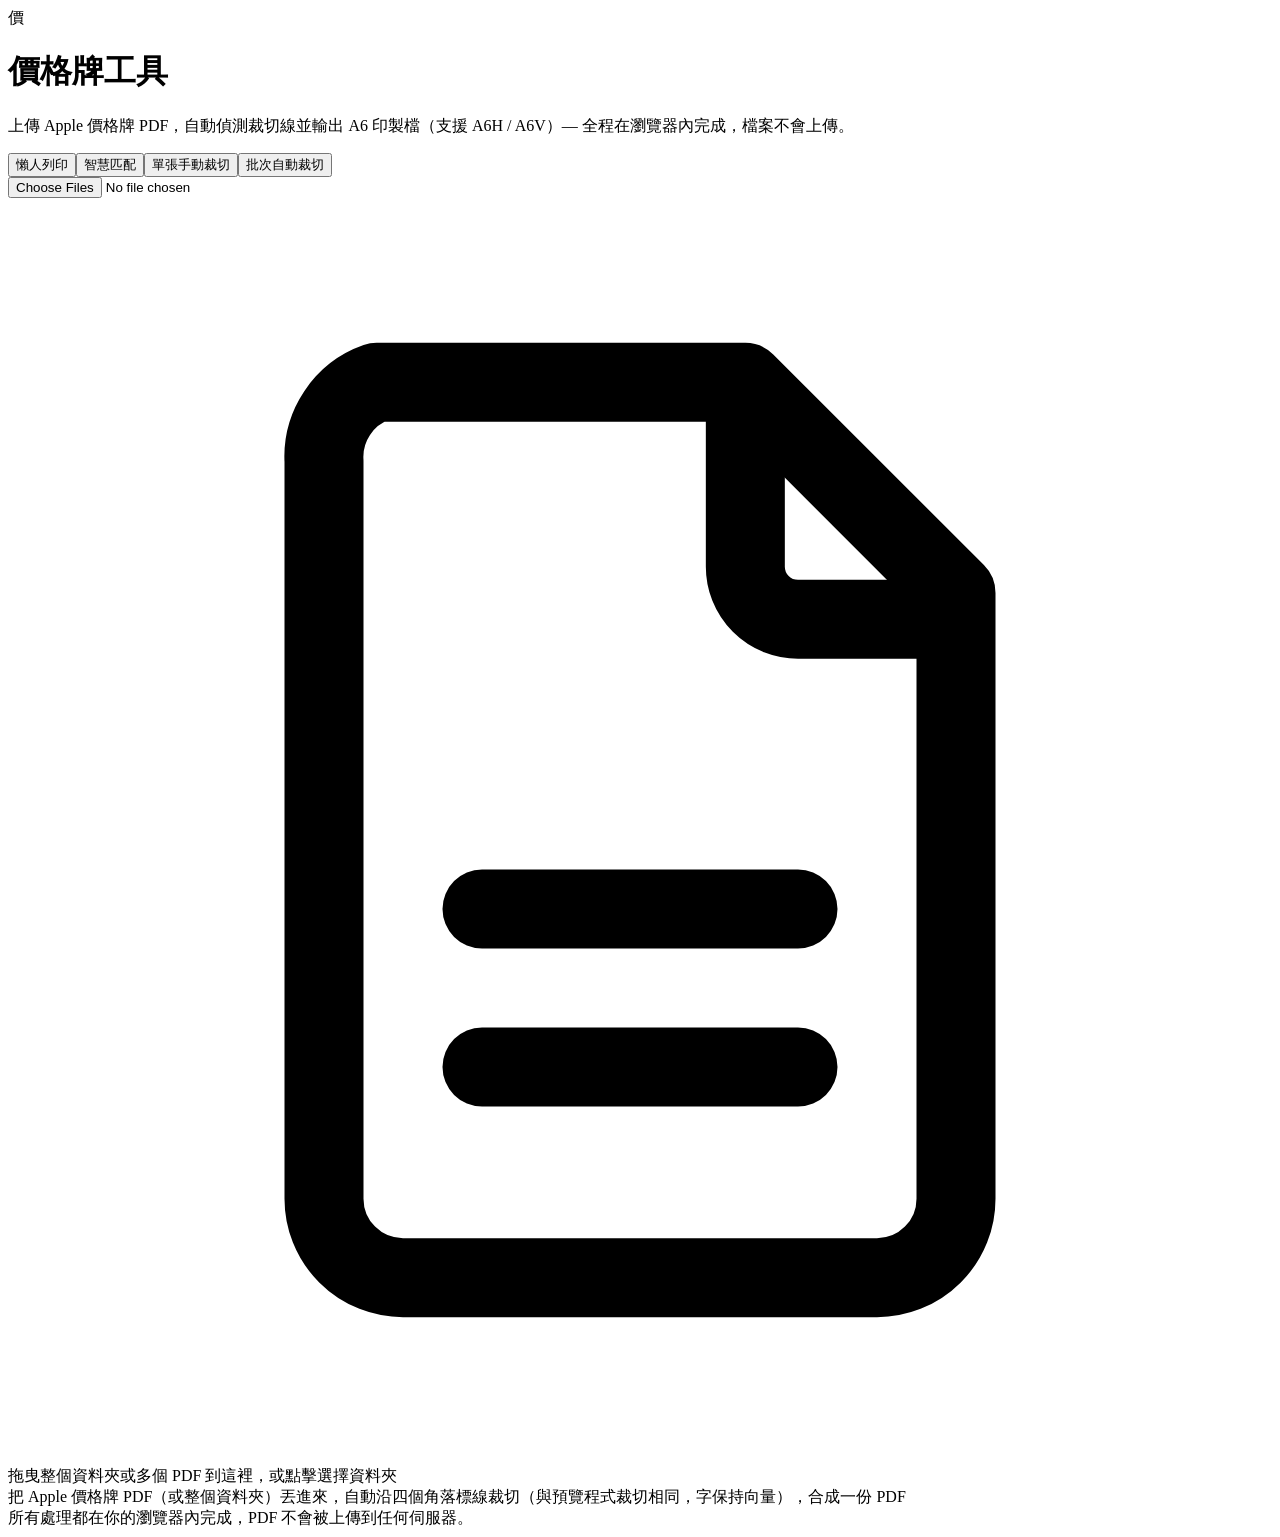
==== commit 5a4fa42d: "更新：新增智慧匹配（配置圖自動配對價格牌、單品／COMBO、A4 4 拼 1）" ====
--- a/index.html
+++ b/index.html
@@ -1 +1 @@
-<!DOCTYPE html><!--_LKaj5fX1mKy_BJGmSMxq--><html lang="zh-Hant"><head><meta charSet="utf-8"/><meta name="viewport" content="width=device-width, initial-scale=1"/><link rel="stylesheet" href="/price-tag-crop/_next/static/css/e2ae1251a59818c9.css" data-precedence="next"/><link rel="stylesheet" href="/price-tag-crop/_next/static/css/1ed66b419047be4d.css" data-precedence="next"/><link rel="preload" as="script" fetchPriority="low" href="/price-tag-crop/_next/static/chunks/webpack-905c0ec959101561.js"/><script src="/price-tag-crop/_next/static/chunks/4bd1b696-c023c6e3521b1417.js" async=""></script><script src="/price-tag-crop/_next/static/chunks/255-a2ff81017c8be315.js" async=""></script><script src="/price-tag-crop/_next/static/chunks/main-app-aa45758f21da2b9b.js" async=""></script><script src="/price-tag-crop/_next/static/chunks/9b0008ae-5dbc968473dac8fa.js" async=""></script><script src="/price-tag-crop/_next/static/chunks/164f4fb6-c6f5d11dffcbd2ea.js" async=""></script><script src="/price-tag-crop/_next/static/chunks/767-1b6cd511cc462bb2.js" async=""></script><script src="/price-tag-crop/_next/static/chunks/app/page-7f49054aded7a30e.js" async=""></script><title>價格牌工具</title><meta name="description" content="對照門市配置圖批次匹配、裁切 Apple A6 價格牌"/><script src="/price-tag-crop/_next/static/chunks/polyfills-42372ed130431b0a.js" noModule=""></script></head><body class="min-h-screen bg-canvas font-sans text-ink antialiased"><div hidden=""><!--$--><!--/$--></div><main class="mx-auto max-w-5xl px-4 pb-16 pt-10 sm:px-6"><header class="mb-8 flex flex-col gap-1"><div class="flex items-center gap-2.5"><div class="flex h-8 w-8 items-center justify-center rounded-[9px] bg-ink text-[15px] font-semibold text-white">價</div><h1 class="text-[22px] font-semibold tracking-tight text-ink">價格牌工具</h1></div><p class="text-[13px] text-ink-muted">上傳 Apple 價格牌 PDF，自動偵測裁切線並輸出 A6 印製檔（支援 A6H / A6V）— 全程在瀏覽器內完成，檔案不會上傳。</p></header><div class="mb-6"><div class="inline-flex gap-0.5 rounded-full bg-ink/[0.06] p-1"><button type="button" class="rounded-full px-4 py-1.5 text-sm font-medium transition bg-white text-ink shadow-card">懶人列印</button><button type="button" class="rounded-full px-4 py-1.5 text-sm font-medium transition text-ink-muted hover:text-ink">單張手動裁切</button><button type="button" class="rounded-full px-4 py-1.5 text-sm font-medium transition text-ink-muted hover:text-ink">批次自動裁切</button></div></div><div class="rounded-2xl border border-hairline bg-surface shadow-card p-5 sm:p-7"><div class="space-y-5"><label class="flex cursor-pointer flex-col items-center justify-center gap-2.5 rounded-2xl border-2 border-dashed p-9 text-center transition border-hairline bg-ink/[0.02] hover:border-ink-faint hover:bg-ink/[0.035]"><input type="file" accept="application/pdf,.pdf" multiple="" class="hidden"/><svg viewBox="0 0 24 24" fill="none" class="h-8 w-8 transition text-ink-faint" aria-hidden="true"><path d="M7 3.5h7l4 4V19a1.5 1.5 0 0 1-1.5 1.5h-9A1.5 1.5 0 0 1 6 19V5a1.5 1.5 0 0 1 1-1.5Z" stroke="currentColor" stroke-width="1.5" stroke-linejoin="round"></path><path d="M14 3.5V7a1 1 0 0 0 1 1h3.5" stroke="currentColor" stroke-width="1.5" stroke-linejoin="round"></path><path d="M9 13.5h6M9 16.5h6" stroke="currentColor" stroke-width="1.5" stroke-linecap="round"></path></svg><div class="text-[14px] font-medium text-ink">拖曳整個資料夾或多個 PDF 到這裡，或點擊選擇資料夾</div><div class="max-w-md text-xs text-ink-faint">把 Apple 價格牌 PDF（或整個資料夾）丟進來，自動沿四個角落標線裁切（與預覽程式裁切相同，字保持向量），合成一份 PDF</div></label></div></div><footer class="mt-8 text-center text-xs text-ink-faint">所有處理都在你的瀏覽器內完成，PDF 不會被上傳到任何伺服器。</footer></main><!--$--><!--/$--><script src="/price-tag-crop/_next/static/chunks/webpack-905c0ec959101561.js" id="_R_" async=""></script><script>(self.__next_f=self.__next_f||[]).push([0])</script><script>self.__next_f.push([1,"1:\"$Sreact.fragment\"\n2:I[9766,[],\"\"]\n3:I[8924,[],\"\"]\n4:I[1959,[],\"ClientPageRoot\"]\n5:I[3292,[\"84\",\"static/chunks/9b0008ae-5dbc968473dac8fa.js\",\"930\",\"static/chunks/164f4fb6-c6f5d11dffcbd2ea.js\",\"767\",\"static/chunks/767-1b6cd511cc462bb2.js\",\"974\",\"static/chunks/app/page-7f49054aded7a30e.js\"],\"default\"]\n8:I[4431,[],\"OutletBoundary\"]\na:I[5278,[],\"AsyncMetadataOutlet\"]\nc:I[4431,[],\"ViewportBoundary\"]\ne:I[4431,[],\"MetadataBoundary\"]\nf:\"$Sreact.suspense\"\n11:I[7150,[],\"\"]\n:HL[\"/price-tag-crop/_next/static/css/e2ae1251a59818c9.css\",\"style\"]\n:HL[\"/price-tag-crop/_next/static/css/1ed66b419047be4d.css\",\"style\"]\n"])</script><script>self.__next_f.push([1,"0:{\"P\":null,\"b\":\"-LKaj5fX1mKy_BJGmSMxq\",\"p\":\"/price-tag-crop\",\"c\":[\"\",\"\"],\"i\":false,\"f\":[[[\"\",{\"children\":[\"__PAGE__\",{}]},\"$undefined\",\"$undefined\",true],[\"\",[\"$\",\"$1\",\"c\",{\"children\":[[[\"$\",\"link\",\"0\",{\"rel\":\"stylesheet\",\"href\":\"/price-tag-crop/_next/static/css/e2ae1251a59818c9.css\",\"precedence\":\"next\",\"crossOrigin\":\"$undefined\",\"nonce\":\"$undefined\"}]],[\"$\",\"html\",null,{\"lang\":\"zh-Hant\",\"children\":[\"$\",\"body\",null,{\"className\":\"min-h-screen bg-canvas font-sans text-ink antialiased\",\"children\":[\"$\",\"$L2\",null,{\"parallelRouterKey\":\"children\",\"error\":\"$undefined\",\"errorStyles\":\"$undefined\",\"errorScripts\":\"$undefined\",\"template\":[\"$\",\"$L3\",null,{}],\"templateStyles\":\"$undefined\",\"templateScripts\":\"$undefined\",\"notFound\":[[[\"$\",\"title\",null,{\"children\":\"404: This page could not be found.\"}],[\"$\",\"div\",null,{\"style\":{\"fontFamily\":\"system-ui,\\\"Segoe UI\\\",Roboto,Helvetica,Arial,sans-serif,\\\"Apple Color Emoji\\\",\\\"Segoe UI Emoji\\\"\",\"height\":\"100vh\",\"textAlign\":\"center\",\"display\":\"flex\",\"flexDirection\":\"column\",\"alignItems\":\"center\",\"justifyContent\":\"center\"},\"children\":[\"$\",\"div\",null,{\"children\":[[\"$\",\"style\",null,{\"dangerouslySetInnerHTML\":{\"__html\":\"body{color:#000;background:#fff;margin:0}.next-error-h1{border-right:1px solid rgba(0,0,0,.3)}@media (prefers-color-scheme:dark){body{color:#fff;background:#000}.next-error-h1{border-right:1px solid rgba(255,255,255,.3)}}\"}}],[\"$\",\"h1\",null,{\"className\":\"next-error-h1\",\"style\":{\"display\":\"inline-block\",\"margin\":\"0 20px 0 0\",\"padding\":\"0 23px 0 0\",\"fontSize\":24,\"fontWeight\":500,\"verticalAlign\":\"top\",\"lineHeight\":\"49px\"},\"children\":404}],[\"$\",\"div\",null,{\"style\":{\"display\":\"inline-block\"},\"children\":[\"$\",\"h2\",null,{\"style\":{\"fontSize\":14,\"fontWeight\":400,\"lineHeight\":\"49px\",\"margin\":0},\"children\":\"This page could not be found.\"}]}]]}]}]],[]],\"forbidden\":\"$undefined\",\"unauthorized\":\"$undefined\"}]}]}]]}],{\"children\":[\"__PAGE__\",[\"$\",\"$1\",\"c\",{\"children\":[[\"$\",\"$L4\",null,{\"Component\":\"$5\",\"searchParams\":{},\"params\":{},\"promises\":[\"$@6\",\"$@7\"]}],[[\"$\",\"link\",\"0\",{\"rel\":\"stylesheet\",\"href\":\"/price-tag-crop/_next/static/css/1ed66b419047be4d.css\",\"precedence\":\"next\",\"crossOrigin\":\"$undefined\",\"nonce\":\"$undefined\"}]],[\"$\",\"$L8\",null,{\"children\":[\"$L9\",[\"$\",\"$La\",null,{\"promise\":\"$@b\"}]]}]]}],{},null,false]},null,false],[\"$\",\"$1\",\"h\",{\"children\":[null,[[\"$\",\"$Lc\",null,{\"children\":\"$Ld\"}],null],[\"$\",\"$Le\",null,{\"children\":[\"$\",\"div\",null,{\"hidden\":true,\"children\":[\"$\",\"$f\",null,{\"fallback\":null,\"children\":\"$L10\"}]}]}]]}],false]],\"m\":\"$undefined\",\"G\":[\"$11\",[]],\"s\":false,\"S\":true}\n"])</script><script>self.__next_f.push([1,"6:{}\n7:\"$0:f:0:1:2:children:1:props:children:0:props:params\"\n"])</script><script>self.__next_f.push([1,"d:[[\"$\",\"meta\",\"0\",{\"charSet\":\"utf-8\"}],[\"$\",\"meta\",\"1\",{\"name\":\"viewport\",\"content\":\"width=device-width, initial-scale=1\"}]]\n9:null\n"])</script><script>self.__next_f.push([1,"b:{\"metadata\":[[\"$\",\"title\",\"0\",{\"children\":\"價格牌工具\"}],[\"$\",\"meta\",\"1\",{\"name\":\"description\",\"content\":\"對照門市配置圖批次匹配、裁切 Apple A6 價格牌\"}]],\"error\":null,\"digest\":\"$undefined\"}\n"])</script><script>self.__next_f.push([1,"10:\"$b:metadata\"\n"])</script></body></html>+<!DOCTYPE html><!--BLbOLyJU6sDVnVncfBF9D--><html lang="zh-Hant"><head><meta charSet="utf-8"/><meta name="viewport" content="width=device-width, initial-scale=1"/><link rel="stylesheet" href="/price-tag-crop/_next/static/css/1b5f63b940e5c671.css" data-precedence="next"/><link rel="stylesheet" href="/price-tag-crop/_next/static/css/1ed66b419047be4d.css" data-precedence="next"/><link rel="preload" as="script" fetchPriority="low" href="/price-tag-crop/_next/static/chunks/webpack-905c0ec959101561.js"/><script src="/price-tag-crop/_next/static/chunks/4bd1b696-c023c6e3521b1417.js" async=""></script><script src="/price-tag-crop/_next/static/chunks/255-a2ff81017c8be315.js" async=""></script><script src="/price-tag-crop/_next/static/chunks/main-app-aa45758f21da2b9b.js" async=""></script><script src="/price-tag-crop/_next/static/chunks/9b0008ae-890f8e909d6bff9f.js" async=""></script><script src="/price-tag-crop/_next/static/chunks/164f4fb6-c6f5d11dffcbd2ea.js" async=""></script><script src="/price-tag-crop/_next/static/chunks/767-781fa676aeb51edf.js" async=""></script><script src="/price-tag-crop/_next/static/chunks/app/page-182bdf0523e8e1f8.js" async=""></script><title>價格牌工具</title><meta name="description" content="對照門市配置圖批次匹配、裁切 Apple A6 價格牌"/><script src="/price-tag-crop/_next/static/chunks/polyfills-42372ed130431b0a.js" noModule=""></script></head><body class="min-h-screen bg-canvas font-sans text-ink antialiased"><div hidden=""><!--$--><!--/$--></div><main class="mx-auto max-w-5xl px-4 pb-16 pt-10 sm:px-6"><header class="mb-8 flex flex-col gap-1"><div class="flex items-center gap-2.5"><div class="flex h-8 w-8 items-center justify-center rounded-[9px] bg-ink text-[15px] font-semibold text-white">價</div><h1 class="text-[22px] font-semibold tracking-tight text-ink">價格牌工具</h1></div><p class="text-[13px] text-ink-muted">上傳 Apple 價格牌 PDF，自動偵測裁切線並輸出 A6 印製檔（支援 A6H / A6V）— 全程在瀏覽器內完成，檔案不會上傳。</p></header><div class="mb-6 "><div class="inline-flex gap-0.5 rounded-full bg-ink/[0.06] p-1"><button type="button" class="rounded-full px-4 py-1.5 text-sm font-medium transition bg-white text-ink shadow-card">懶人列印</button><button type="button" class="rounded-full px-4 py-1.5 text-sm font-medium transition text-ink-muted hover:text-ink">智慧匹配</button><button type="button" class="rounded-full px-4 py-1.5 text-sm font-medium transition text-ink-muted hover:text-ink">單張手動裁切</button><button type="button" class="rounded-full px-4 py-1.5 text-sm font-medium transition text-ink-muted hover:text-ink">批次自動裁切</button></div></div><div class="rounded-2xl border border-hairline bg-surface shadow-card p-5 sm:p-7"><div class="space-y-5"><label class="flex cursor-pointer flex-col items-center justify-center gap-2.5 rounded-2xl border-2 border-dashed p-9 text-center transition border-hairline bg-ink/[0.02] hover:border-ink-faint hover:bg-ink/[0.035]"><input type="file" accept="application/pdf,.pdf" multiple="" class="hidden"/><svg viewBox="0 0 24 24" fill="none" class="h-8 w-8 transition text-ink-faint" aria-hidden="true"><path d="M7 3.5h7l4 4V19a1.5 1.5 0 0 1-1.5 1.5h-9A1.5 1.5 0 0 1 6 19V5a1.5 1.5 0 0 1 1-1.5Z" stroke="currentColor" stroke-width="1.5" stroke-linejoin="round"></path><path d="M14 3.5V7a1 1 0 0 0 1 1h3.5" stroke="currentColor" stroke-width="1.5" stroke-linejoin="round"></path><path d="M9 13.5h6M9 16.5h6" stroke="currentColor" stroke-width="1.5" stroke-linecap="round"></path></svg><div class="text-[14px] font-medium text-ink">拖曳整個資料夾或多個 PDF 到這裡，或點擊選擇資料夾</div><div class="max-w-md text-xs text-ink-faint">把 Apple 價格牌 PDF（或整個資料夾）丟進來，自動沿四個角落標線裁切（與預覽程式裁切相同，字保持向量），合成一份 PDF</div></label></div></div><footer class="mt-8 text-center text-xs text-ink-faint">所有處理都在你的瀏覽器內完成，PDF 不會被上傳到任何伺服器。</footer></main><!--$--><!--/$--><script src="/price-tag-crop/_next/static/chunks/webpack-905c0ec959101561.js" id="_R_" async=""></script><script>(self.__next_f=self.__next_f||[]).push([0])</script><script>self.__next_f.push([1,"1:\"$Sreact.fragment\"\n2:I[9766,[],\"\"]\n3:I[8924,[],\"\"]\n4:I[1959,[],\"ClientPageRoot\"]\n5:I[442,[\"84\",\"static/chunks/9b0008ae-890f8e909d6bff9f.js\",\"930\",\"static/chunks/164f4fb6-c6f5d11dffcbd2ea.js\",\"767\",\"static/chunks/767-781fa676aeb51edf.js\",\"974\",\"static/chunks/app/page-182bdf0523e8e1f8.js\"],\"default\"]\n8:I[4431,[],\"OutletBoundary\"]\na:I[5278,[],\"AsyncMetadataOutlet\"]\nc:I[4431,[],\"ViewportBoundary\"]\ne:I[4431,[],\"MetadataBoundary\"]\nf:\"$Sreact.suspense\"\n11:I[7150,[],\"\"]\n:HL[\"/price-tag-crop/_next/static/css/1b5f63b940e5c671.css\",\"style\"]\n:HL[\"/price-tag-crop/_next/static/css/1ed66b419047be4d.css\",\"style\"]\n"])</script><script>self.__next_f.push([1,"0:{\"P\":null,\"b\":\"BLbOLyJU6sDVnVncfBF9D\",\"p\":\"/price-tag-crop\",\"c\":[\"\",\"\"],\"i\":false,\"f\":[[[\"\",{\"children\":[\"__PAGE__\",{}]},\"$undefined\",\"$undefined\",true],[\"\",[\"$\",\"$1\",\"c\",{\"children\":[[[\"$\",\"link\",\"0\",{\"rel\":\"stylesheet\",\"href\":\"/price-tag-crop/_next/static/css/1b5f63b940e5c671.css\",\"precedence\":\"next\",\"crossOrigin\":\"$undefined\",\"nonce\":\"$undefined\"}]],[\"$\",\"html\",null,{\"lang\":\"zh-Hant\",\"children\":[\"$\",\"body\",null,{\"className\":\"min-h-screen bg-canvas font-sans text-ink antialiased\",\"children\":[\"$\",\"$L2\",null,{\"parallelRouterKey\":\"children\",\"error\":\"$undefined\",\"errorStyles\":\"$undefined\",\"errorScripts\":\"$undefined\",\"template\":[\"$\",\"$L3\",null,{}],\"templateStyles\":\"$undefined\",\"templateScripts\":\"$undefined\",\"notFound\":[[[\"$\",\"title\",null,{\"children\":\"404: This page could not be found.\"}],[\"$\",\"div\",null,{\"style\":{\"fontFamily\":\"system-ui,\\\"Segoe UI\\\",Roboto,Helvetica,Arial,sans-serif,\\\"Apple Color Emoji\\\",\\\"Segoe UI Emoji\\\"\",\"height\":\"100vh\",\"textAlign\":\"center\",\"display\":\"flex\",\"flexDirection\":\"column\",\"alignItems\":\"center\",\"justifyContent\":\"center\"},\"children\":[\"$\",\"div\",null,{\"children\":[[\"$\",\"style\",null,{\"dangerouslySetInnerHTML\":{\"__html\":\"body{color:#000;background:#fff;margin:0}.next-error-h1{border-right:1px solid rgba(0,0,0,.3)}@media (prefers-color-scheme:dark){body{color:#fff;background:#000}.next-error-h1{border-right:1px solid rgba(255,255,255,.3)}}\"}}],[\"$\",\"h1\",null,{\"className\":\"next-error-h1\",\"style\":{\"display\":\"inline-block\",\"margin\":\"0 20px 0 0\",\"padding\":\"0 23px 0 0\",\"fontSize\":24,\"fontWeight\":500,\"verticalAlign\":\"top\",\"lineHeight\":\"49px\"},\"children\":404}],[\"$\",\"div\",null,{\"style\":{\"display\":\"inline-block\"},\"children\":[\"$\",\"h2\",null,{\"style\":{\"fontSize\":14,\"fontWeight\":400,\"lineHeight\":\"49px\",\"margin\":0},\"children\":\"This page could not be found.\"}]}]]}]}]],[]],\"forbidden\":\"$undefined\",\"unauthorized\":\"$undefined\"}]}]}]]}],{\"children\":[\"__PAGE__\",[\"$\",\"$1\",\"c\",{\"children\":[[\"$\",\"$L4\",null,{\"Component\":\"$5\",\"searchParams\":{},\"params\":{},\"promises\":[\"$@6\",\"$@7\"]}],[[\"$\",\"link\",\"0\",{\"rel\":\"stylesheet\",\"href\":\"/price-tag-crop/_next/static/css/1ed66b419047be4d.css\",\"precedence\":\"next\",\"crossOrigin\":\"$undefined\",\"nonce\":\"$undefined\"}]],[\"$\",\"$L8\",null,{\"children\":[\"$L9\",[\"$\",\"$La\",null,{\"promise\":\"$@b\"}]]}]]}],{},null,false]},null,false],[\"$\",\"$1\",\"h\",{\"children\":[null,[[\"$\",\"$Lc\",null,{\"children\":\"$Ld\"}],null],[\"$\",\"$Le\",null,{\"children\":[\"$\",\"div\",null,{\"hidden\":true,\"children\":[\"$\",\"$f\",null,{\"fallback\":null,\"children\":\"$L10\"}]}]}]]}],false]],\"m\":\"$undefined\",\"G\":[\"$11\",[]],\"s\":false,\"S\":true}\n"])</script><script>self.__next_f.push([1,"6:{}\n7:\"$0:f:0:1:2:children:1:props:children:0:props:params\"\n"])</script><script>self.__next_f.push([1,"d:[[\"$\",\"meta\",\"0\",{\"charSet\":\"utf-8\"}],[\"$\",\"meta\",\"1\",{\"name\":\"viewport\",\"content\":\"width=device-width, initial-scale=1\"}]]\n9:null\n"])</script><script>self.__next_f.push([1,"b:{\"metadata\":[[\"$\",\"title\",\"0\",{\"children\":\"價格牌工具\"}],[\"$\",\"meta\",\"1\",{\"name\":\"description\",\"content\":\"對照門市配置圖批次匹配、裁切 Apple A6 價格牌\"}]],\"error\":null,\"digest\":\"$undefined\"}\n"])</script><script>self.__next_f.push([1,"10:\"$b:metadata\"\n"])</script></body></html>
